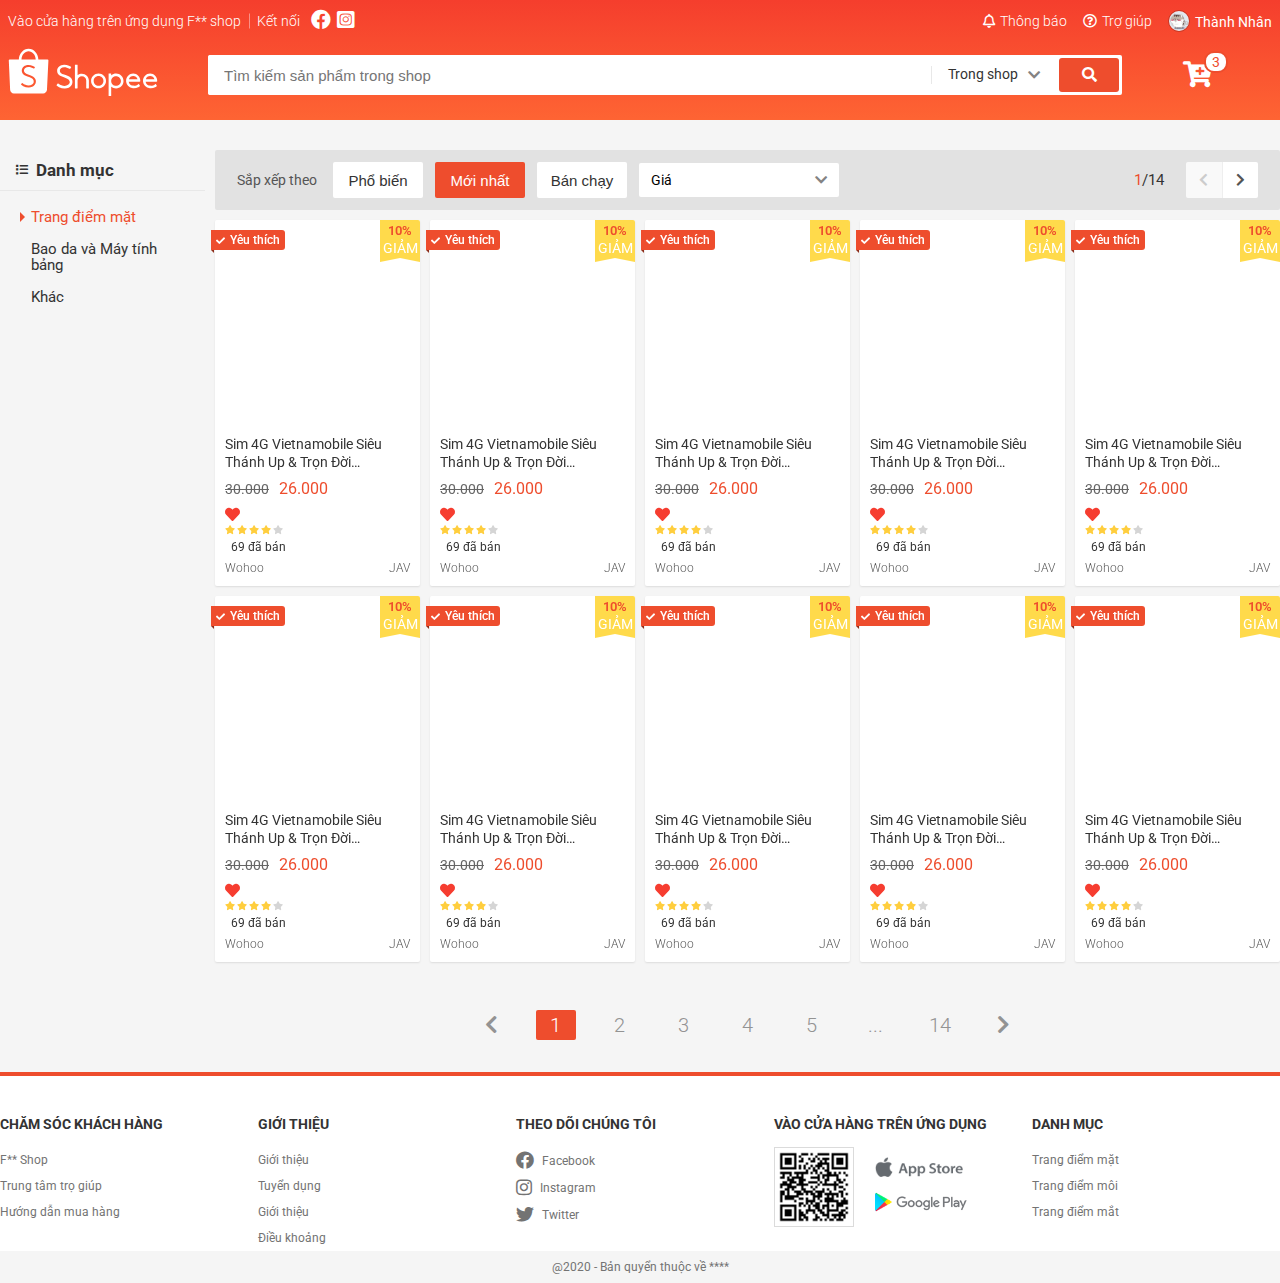
==== assets/index.html @ 796b8b03 "f-shop flex" ====
<!DOCTYPE html>
<html lang="en">

<head>
    <meta charset="UTF-8" />
    <meta name="viewport" content="width=device-width, initial-scale=1.0" />
    <!-- reset css -->
    <link rel="stylesheet" href="https://cdnjs.cloudflare.com/ajax/libs/normalize/8.0.1/normalize.css" />
    <!-- google fonts -->
    <link rel="preconnect" href="https://fonts.gstatic.com" />
    <link href="https://fonts.googleapis.com/css2?family=Roboto:wght@100;300;400;500;700;900&display=swap" rel="stylesheet" />
    <link href="../assets/fonts/fontawesome-free-5.15.1-web/css/all.css" rel="stylesheet" />
    <link rel="stylesheet" href="../assets/css/base.css" />
    <link rel="stylesheet" href="../assets/css/main.css" />
    <title>F** shop</title>
</head>

<body>
    <div class="app">
        <!-- Header -->
        <header class="header">
            <div class="grid">
                <!-- Header navbar -->
                <nav class="header__navbar">
                    <ul class="header__navbar-list">
                        <li class="header__navbar-item header__navbar-item--separate header__navbar-item--has-qr">
                            Vào cửa hàng trên ứng dụng F** shop
                            <!-- Header QR code -->
                            <div class="header__qr">
                                <img src="../assets/img/qrcode.png" alt="" class="header__qr-img" />
                                <div class="header__qr-apps">
                                    <a href="" class="header__qr-link">
                                        <img src="../assets/img/appstore.png" alt="app store" class="header__qr-download-img" />
                                    </a>
                                    <a href="" class="header__qr-link">
                                        <img src="../assets/img/ggplay.png" alt="google play" class="header__qr-download-img" />
                                    </a>
                                </div>
                            </div>
                            <!-- End Header QR code -->
                        </li>
                        <li class="header__navbar-item">
                            <span class="header__navbar-title--no-pointer">Kết nối</span>
                        </li>
                        <a href="" class="header__navbar-icon-link">
                            <i class="header__navbar-icon fab fa-facebook"></i>
                        </a>
                        <a href="" class="header__navbar-icon-link">
                            <i class="header__navbar-icon fab fa-instagram-square"></i>
                        </a>
                    </ul>
                    <ul class="header__navbar-list">
                        <li class="header__navbar-item header__navbar-item--has-notify">
                            <a href="" class="heder__navbar-item-link"><i class="far fa-bell"></i>
                                <span>Thông báo</span>
                            </a>
                            <!-- header notification -->
                            <div class="header__notify">
                                <header class="header__notify-header">
                                    <h3>Thông báo mới nhận</h3>
                                </header>
                                <ul class="header__notify-list">
                                    <li class="header__notify-item header__notify-item--viewed">
                                        <a href="" class="header__notify-link">
                                            <img src="https://encrypted-tbn0.gstatic.com/shopping?q=tbn:ANd9GcTsjWZAr9ChqPzUyAQwphW9TIdVDmMp2d6KrrHfjAqANO0DGvluQWT8GkuKgb84S4Y_-xC9RPvIB0Y&usqp=CAc" alt="" class="header__notify-img" />
                                            <div class="header__notify-info">
                                                <span class="header__notify-name">Xác nhận chính hãng nguồn gốc các sản phẩm
                            Ohui</span
                          >
                          <span class="header__notify-descriotion">
                            Lorem ipsum dolor sit amet consectetur adipisicing
                            elit. Molestias alias harum omnis qui suscipit,
                          </span>
                                            </div>
                                        </a>
                                    </li>
                                    <li class="header__notify-item">
                                        <a href=" " class="header__notify-link">
                                            <img src="https://encrypted-tbn0.gstatic.com/shopping?q=tbn:ANd9GcTsjWZAr9ChqPzUyAQwphW9TIdVDmMp2d6KrrHfjAqANO0DGvluQWT8GkuKgb84S4Y_-xC9RPvIB0Y&usqp=CAc " alt=" " class="header__notify-img" />
                                            <div class="header__notify-info">
                                                <span class="header__notify-name">Xác nhận chính hãng nguồn gốc các sản phẩm
                            Ohui</span
                          >
                          <span class="header__notify-descriotion">
                            Lorem ipsum dolor sit amet consectetur adipisicing
                            elit. Molestias alias harum omnis qui suscipit,
                          </span>
                                            </div>
                                        </a>
                                    </li>
                                    <li class="header__notify-item">
                                        <a href=" " class="header__notify-link">
                                            <img src="https://encrypted-tbn0.gstatic.com/shopping?q=tbn:ANd9GcTsjWZAr9ChqPzUyAQwphW9TIdVDmMp2d6KrrHfjAqANO0DGvluQWT8GkuKgb84S4Y_-xC9RPvIB0Y&usqp=CAc " alt=" " class="header__notify-img" />
                                            <div class="header__notify-info">
                                                <span class="header__notify-name">Xác nhận chính hãng nguồn gốc các sản phẩm
                            Ohui</span
                          >
                          <span class="header__notify-descriotion">
                            Lorem ipsum dolor sit amet consectetur adipisicing
                            elit. Molestias alias harum omnis qui suscipit,
                          </span>
                                            </div>
                                        </a>
                                    </li>
                                </ul>
                                <footer class="header__notify-footer">
                                    <a href=" " class="header__notify-footer-btn">Xem tất cả</a>
                                </footer>
                            </div>
                            <!-- end header notification -->
                        </li>
                        <li class="header__navbar-item">
                            <a href=" " class="heder__navbar-item-link"><i class="far fa-question-circle"></i>
                                <span>Trợ giúp</span>
                            </a>
                        </li>
                        <!-- <li class="header__navbar-item header__navbar-item--strong header__navbar-item--separate">
                            Đăng kí
                        </li>
                        <li class="header__navbar-item header__navbar-item--strong">
                            Đăng nhập
                        </li> -->

                        <li class="header__navbar-item header__navbar-user">
                            <img src="../assets/img/user-img.jpg" alt="" class="header__navbar-user-img">
                            <span class="header__navbar-user-name">Thành Nhân</span>
                            <ul class="header__navbar-user-menu">
                                <li class="header__navbar-user-item">
                                    <a href="">Tài khoản của tôi</a>
                                </li>
                                <li class="header__navbar-user-item">
                                    <a href="">Địa chỉ của tôi</a>
                                </li>
                                <li class="header__navbar-user-item">
                                    <a href="">Đơn mua</a>
                                </li>
                                <li class="header__navbar-user-item header__navbar-user-item--separate">
                                    <a href="">Đăng xuất</a>
                                </li>
                            </ul>
                        </li>

                    </ul>
                </nav>
                <!-- End Header navbar -->
                <!-- Header with search -->
                <div class="header-with-search">
                    <div class="header__logo">
                        <a href="/" class="header__logo-link">
                            <svg viewBox="0 0 192 65" class="header__logo-img">
                                <g fill-rule="evenodd">
                                    <path
                                    fill="#fff"
                                        d="M35.6717403 44.953764c-.3333497 2.7510509-2.0003116 4.9543414-4.5823845 6.0575984-1.4379707.6145919-3.36871.9463856-4.896954.8421628-2.3840266-.0911143-4.6237865-.6708937-6.6883352-1.7307424-.7375522-.3788551-1.8370513-1.1352759-2.6813095-1.8437757-.213839-.1790053-.239235-.2937577-.0977428-.4944671.0764015-.1151823.2172535-.3229831.5286218-.7791994.45158-.6616533.5079208-.7446018.5587128-.8221779.14448-.2217688.3792333-.2411091.6107855-.0588804.0243289.0189105.0243289.0189105.0426824.0333083.0379873.0294402.0379873.0294402.1276204.0990653.0907002.0706996.14448.1123887.166248.1287205 2.2265285 1.7438508 4.8196989 2.7495466 7.4376251 2.8501162 3.6423042-.0496401 6.2615109-1.6873341 6.7308041-4.2020035.5160305-2.7675977-1.6565047-5.1582742-5.9070334-6.4908212-1.329344-.4166762-4.6895175-1.7616869-5.3090528-2.1250697-2.9094471-1.7071043-4.2697358-3.9430584-4.0763845-6.7048539.296216-3.8283059 3.8501677-6.6835796 8.340785-6.702705 2.0082079-.004083 4.0121475.4132378 5.937338 1.2244562.6816382.2873109 1.8987274.9496089 2.3189359 1.2633517.2420093.1777159.2898136.384872.1510957.60836-.0774686.12958-.2055158.3350171-.4754821.7632974l-.0029878.0047276c-.3553311.5640922-.3664286.5817134-.447952.7136572-.140852.2144625-.3064598.2344475-.5604202.0732783-2.0600669-1.3839063-4.3437898-2.0801572-6.8554368-2.130442-3.126914.061889-5.4706057 1.9228561-5.6246892 4.4579402-.0409751 2.2896772 1.676352 3.9613243 5.3858811 5.2358503 7.529819 2.4196871 10.4113092 5.25648 9.869029 9.7292478M26.3725216 5.42669372c4.9022893 0 8.8982174 4.65220288 9.0851664 10.47578358H17.2875686c.186949-5.8235807 4.1828771-10.47578358 9.084953-10.47578358m25.370857 11.57065968c0-.6047069-.4870064-1.0948761-1.0875481-1.0948761h-11.77736c-.28896-7.68927544-5.7774923-13.82058185-12.5059489-13.82058185-6.7282432 0-12.2167755 6.13130641-12.5057355 13.82058185l-11.79421958.0002149c-.59136492.0107446-1.06748731.4968309-1.06748731 1.0946612 0 .0285807.00106706.0569465.00320118.0848825H.99995732l1.6812605 37.0613963c.00021341.1031483.00405483.2071562.01173767.3118087.00170729.0236381.003628.0470614.00554871.0704847l.00362801.0782207.00405483.004083c.25545428 2.5789222 2.12707837 4.6560709 4.67201764 4.7519129l.00576212.0055872h37.4122078c.0177132.0002149.0354264.0004298.0531396.0004298.0177132 0 .0354264-.0002149.0531396-.0004298h.0796027l.0017073-.0015043c2.589329-.0706995 4.6867431-2.1768587 4.9082648-4.787585l.0012805-.0012893.0017073-.0350275c.0021341-.0275062.0040548-.0547975.0057621-.0823037.0040548-.065757.0068292-.1312992.0078963-.1964115l1.8344904-37.207738h-.0012805c.001067-.0186956.0014939-.0376062.0014939-.0565167M176.465457 41.1518926c.720839-2.3512494 2.900423-3.9186779 5.443734-3.9186779 2.427686 0 4.739107 1.6486899 5.537598 3.9141989l.054826.1556978h-11.082664l.046506-.1512188zm13.50267 3.4063683c.014933.0006399.014933.0006399.036906.0008531.021973-.0002132.021973-.0002132.044372-.0008531.53055-.0243144.950595-.4766911.950595-1.0271786 0-.0266606-.000853-.0496953-.00256-.0865936.000427-.0068251.000427-.020262.000427-.0635588 0-5.1926268-4.070748-9.4007319-9.09145-9.4007319-5.020488 0-9.091235 4.2081051-9.091235 9.4007319 0 .3871116.022399.7731567.067838 1.1568557l.00256.0204753.01408.1013102c.250022 1.8683731 1.047233 3.5831812 2.306302 4.9708108-.00064-.0006399.00064.0006399.007253.0078915 1.396026 1.536289 3.291455 2.5833031 5.393601 2.9748936l.02752.0053321v-.0027727l.13653.0228215c.070186.0119439.144211.0236746.243409.039031 2.766879.332724 5.221231-.0661182 7.299484-1.1127057.511777-.2578611.971928-.5423827 1.37064-.8429007.128211-.0968312.243622-.1904632.34346-.2781231.051412-.0452164.092372-.083181.114131-.1051493.468898-.4830897.498124-.6543572.215249-1.0954297-.31146-.4956734-.586228-.9179769-.821744-1.2675504-.082345-.1224254-.154023-.2267215-.214396-.3133151-.033279-.0475624-.033279-.0475624-.054399-.0776356-.008319-.0117306-.008319-.0117306-.013866-.0191956l-.00256-.0038391c-.256208-.3188605-.431565-.3480805-.715933-.0970445-.030292.0268739-.131624.1051493-.14997.1245582-1.999321 1.775381-4.729508 2.3465571-7.455854 1.7760208-.507724-.1362888-.982595-.3094759-1.419919-.5184948-1.708127-.8565509-2.918343-2.3826022-3.267563-4.1490253l-.02752-.1394881h13.754612zM154.831964 41.1518926c.720831-2.3512494 2.900389-3.9186779 5.44367-3.9186779 2.427657 0 4.739052 1.6486899 5.537747 3.9141989l.054612.1556978h-11.082534l.046505-.1512188zm13.502512 3.4063683c.015146.0006399.015146.0006399.037118.0008531.02176-.0002132.02176-.0002132.044159-.0008531.530543-.0243144.950584-.4766911.950584-1.0271786 0-.0266606-.000854-.0496953-.00256-.0865936.000426-.0068251.000426-.020262.000426-.0635588 0-5.1926268-4.070699-9.4007319-9.091342-9.4007319-5.020217 0-9.091343 4.2081051-9.091343 9.4007319 0 .3871116.022826.7731567.068051 1.1568557l.00256.0204753.01408.1013102c.250019 1.8683731 1.04722 3.5831812 2.306274 4.9708108-.00064-.0006399.00064.0006399.007254.0078915 1.396009 1.536289 3.291417 2.5833031 5.393538 2.9748936l.027519.0053321v-.0027727l.136529.0228215c.070184.0119439.144209.0236746.243619.039031 2.766847.332724 5.22117-.0661182 7.299185-1.1127057.511771-.2578611.971917-.5423827 1.370624-.8429007.128209-.0968312.243619-.1904632.343456-.2781231.051412-.0452164.09237-.083181.11413-.1051493.468892-.4830897.498118-.6543572.215246-1.0954297-.311457-.4956734-.586221-.9179769-.821734-1.2675504-.082344-.1224254-.154022-.2267215-.21418-.3133151-.033492-.0475624-.033492-.0475624-.054612-.0776356-.008319-.0117306-.008319-.0117306-.013866-.0191956l-.002346-.0038391c-.256419-.3188605-.431774-.3480805-.716138-.0970445-.030292.0268739-.131623.1051493-.149969.1245582-1.999084 1.775381-4.729452 2.3465571-7.455767 1.7760208-.507717-.1362888-.982582-.3094759-1.419902-.5184948-1.708107-.8565509-2.918095-2.3826022-3.267311-4.1490253l-.027733-.1394881h13.754451zM138.32144123 49.7357905c-3.38129629 0-6.14681004-2.6808521-6.23169343-6.04042014v-.31621743c.08401943-3.35418649 2.85039714-6.03546919 6.23169343-6.03546919 3.44242097 0 6.23320537 2.7740599 6.23320537 6.1960534 0 3.42199346-2.7907844 6.19605336-6.23320537 6.19605336m.00172791-15.67913203c-2.21776751 0-4.33682838.7553485-6.03989586 2.140764l-.19352548.1573553V34.6208558c0-.4623792-.0993546-.56419733-.56740117-.56419733h-2.17651376c-.47409424 0-.56761716.09428403-.56761716.56419733v27.6400724c0 .4539841.10583425.5641973.56761716.5641973h2.17651376c.46351081 0 .56740117-.1078454.56740117-.5641973V50.734168l.19352548.1573553c1.70328347 1.3856307 3.82234434 2.1409792 6.03989586 2.1409792 5.27140956 0 9.54473746-4.2479474 9.54473746-9.48802964 0-5.239867-4.2733279-9.48781439-9.54473746-9.48781439M115.907646 49.5240292c-3.449458 0-6.245805-2.7496948-6.245805-6.1425854 0-3.3928907 2.79656-6.1427988 6.245805-6.1427988 3.448821 0 6.24538 2.7499081 6.24538 6.1427988 0 3.3926772-2.796346 6.1425854-6.24538 6.1425854m.001914-15.5438312c-5.28187 0-9.563025 4.2112903-9.563025 9.4059406 0 5.1944369 4.281155 9.4059406 9.563025 9.4059406 5.281657 0 9.562387-4.2115037 9.562387-9.4059406 0-5.1946503-4.280517-9.4059406-9.562387-9.4059406M94.5919049 34.1890939c-1.9281307 0-3.7938902.6198995-5.3417715 1.7656047l-.188189.1393105V23.2574169c0-.4254677-.1395825-.5643476-.5649971-.5643476h-2.2782698c-.4600414 0-.5652122.1100273-.5652122.5643476v29.2834155c0 .443339.1135587.5647782.5652122.5647782h2.2782698c.4226187 0 .5649971-.1457701.5649971-.5647782v-9.5648406c.023658-3.011002 2.4931278-5.4412923 5.5299605-5.4412923 3.0445753 0 5.516841 2.4421328 5.5297454 5.4630394v9.5430935c0 .4844647.0806524.5645628.5652122.5645628h2.2726775c.481764 0 .565212-.0824666.565212-.5645628v-9.5710848c-.018066-4.8280677-4.0440197-8.7806537-8.9328471-8.7806537M62.8459442 47.7938061l-.0053397.0081519c-.3248668.4921188-.4609221.6991347-.5369593.8179812-.2560916.3812097-.224267.551113.1668119.8816949.91266.7358184 2.0858968 1.508535 2.8774525 1.8955369 2.2023021 1.076912 4.5810275 1.646045 7.1017886 1.6975309 1.6283921.0821628 3.6734936-.3050536 5.1963734-.9842376 2.7569891-1.2298679 4.5131066-3.6269626 4.8208863-6.5794607.4985136-4.7841067-2.6143125-7.7747902-10.6321784-10.1849709l-.0021359-.0006435c-3.7356476-1.2047686-5.4904836-2.8064071-5.4911243-5.0426086.1099976-2.4715346 2.4015793-4.3179454 5.4932602-4.4331449 2.4904317.0062212 4.6923065.6675996 6.8557356 2.0598624.4562232.2767364.666607.2256796.9733188-.172263.035242-.0587797.1332787-.2012238.543367-.790093l.0012815-.0019308c.3829626-.5500403.5089793-.7336731.5403767-.7879478.258441-.4863266.2214903-.6738208-.244985-1.0046173-.459427-.3290803-1.7535544-1.0024722-2.4936356-1.2978721-2.0583439-.8211991-4.1863175-1.2199998-6.3042524-1.1788111-4.8198184.1046878-8.578747 3.2393171-8.8265087 7.3515337-.1572005 2.9703036 1.350301 5.3588174 4.5000778 7.124567.8829712.4661613 4.1115618 1.6865902 5.6184225 2.1278667 4.2847814 1.2547527 6.5186944 3.5630343 6.0571315 6.2864205-.4192725 2.4743234-3.0117991 4.1199394-6.6498372 4.2325647-2.6382344-.0549182-5.2963324-1.0217793-7.6043603-2.7562084-.0115337-.0083664-.0700567-.0519149-.1779185-.1323615-.1516472-.1130543-.1516472-.1130543-.1742875-.1300017-.4705335-.3247898-.7473431-.2977598-1.0346184.1302162-.0346012.0529875-.3919333.5963776-.5681431.8632459">
                                    </path>
                                </g>
                            </svg>
                        </a>
                    </div>
                    <div class="header__search">
                        <div class="header__search-input-wrap">
                            <input type="text" class="header__search-input" placeholder="Tìm kiếm sản phẩm trong shop">
                            <!-- Search history -->
                            <div class="header__search-history">
                                <h3 class="header__search-history-heading">Lịch sử tìm kiếm</h3>
                                <ul class="header__search-history-list">
                                    <li class="header__search-history-item"><a href="">Kem ***</a></li>
                                    <li class="header__search-history-item"><a href="">Kem ***</a></li>
                                    <li class="header__search-history-item"><a href="">Kem ***</a></li>
                                </ul>
                            </div>
                            <!-- End Search history -->
                        </div>
                        <div class="header__search-select">
                            <span class="header__search-select-label">Trong shop</span>
                            <i class="header__search-select-icon fas fa-chevron-down"></i>
                            <ul class="header__search-option">
                                <li class="header__search-option-item header__search-option-item--active">
                                    <span>Trong shop</span>
                                    <i class="fas fa-check"></i>
                                </li>
                                <li class="header__search-option-item">
                                    <span>Ngoài shop</span>
                                    <i class="fas fa-check"></i>
                                </li>
                            </ul>
                        </div>
                        <button class="header__search-btn">
                            <i class="fas fa-search header__search-btn-icon"></i>
                        </button>
                    </div>
                    <!-- Cart layout -->
                    <div class="header__cart">
                        <div class="header__card-wrap">
                            <i class="header__cart-icon fas fa-cart-plus"></i>
                            <span class="header__card-notice">3</span>
                            <!-- No cart: header__cart-list--no-cart -->
                            <div class="header__cart-list">
                                <img src="../assets/img/no_cart.png" alt="no-cart" class="header__cart-no-cart-img">
                                <p class="header__cart-list-no-card-msg">
                                    Chưa có sản phẩm
                                </p>
                                <h4 class="header__card-heading">Sản phẩm đã thêm</h4>
                                <ul class="header__cart-list-item">
                                    <!-- Cart item -->
                                    <li class="header__cart-item">
                                        <img src="../assets/img/item-cart.jpg" alt="" class="header__cart-img">
                                        <div class="header__cart-item-info">
                                            <div class="header__cart-item-head">
                                                <h5 class="header__cart-item-name">Hình ảnh kem cà lem</h5>
                                                <div class="header__cart-item-price-wrap">
                                                    <span class="header__cart-item-price">20.000đ</span>
                                                    <span class="header__cart-item-multiply">x</span>
                                                    <span class="header__cart-item-qnt">2</span>
                                                </div>
                                            </div>
                                            <div class="header__cart-item-body">
                                                <span class="header__cart-item-description">Phân loại: Bạc</span>
                                                <span class="header__cart-item-remove">Xóa</span>
                                            </div>
                                        </div>
                                    </li>
                                    <li class="header__cart-item">
                                        <img src="../assets/img/item-cart.jpg" alt="" class="header__cart-img">
                                        <div class="header__cart-item-info">
                                            <div class="header__cart-item-head">
                                                <h5 class="header__cart-item-name">Hình ảnh kem cà lem</h5>
                                                <div class="header__cart-item-price-wrap">
                                                    <span class="header__cart-item-price">20.000đ</span>
                                                    <span class="header__cart-item-multiply">x</span>
                                                    <span class="header__cart-item-qnt">2</span>
                                                </div>
                                            </div>
                                            <div class="header__cart-item-body">
                                                <span class="header__cart-item-description">Phân loại: Bạc</span>
                                                <span class="header__cart-item-remove">Xóa</span>
                                            </div>
                                        </div>
                                    </li>
                                    <li class="header__cart-item">
                                        <img src="../assets/img/item-cart.jpg" alt="" class="header__cart-img">
                                        <div class="header__cart-item-info">
                                            <div class="header__cart-item-head">
                                                <h5 class="header__cart-item-name">Hình ảnh kem cà lem</h5>
                                                <div class="header__cart-item-price-wrap">
                                                    <span class="header__cart-item-price">20.000đ</span>
                                                    <span class="header__cart-item-multiply">x</span>
                                                    <span class="header__cart-item-qnt">2</span>
                                                </div>
                                            </div>
                                            <div class="header__cart-item-body">
                                                <span class="header__cart-item-description">Phân loại: Bạc</span>
                                                <span class="header__cart-item-remove">Xóa</span>
                                            </div>
                                        </div>
                                    </li>
                                    <!-- End Cart item -->
                                </ul>
                                <a href="#" class="btn btn--primary header__cart-view-cart">Xem giỏ hàng</a>
                            </div>
                        </div>
                    </div>
                    <!-- Cart layout -->
                </div>
                <!-- End Header with search -->
            </div>
        </header>
        <!-- End Header -->
        <!-- Container -->
        <div class="app__container">
            <div class="grid">
                <div class="grid__row app__content">
                    <div class="grid__column-2">
                        <nav class="category__container">
                            <h3 class="category__heading">
                                <i class="category__heading-icon fas fa-list"></i> Danh mục
                            </h3>
                            <ul class="category-list">
                                <li class="category-item category-item--active">
                                    <a href="" class="category-item__link">Trang điểm mặt</a>
                                </li>
                                <li class="category-item">
                                    <a href="" class="category-item__link">Bao da và Máy tính bảng</a>
                                </li>
                                <li class="category-item">
                                    <a href="" class="category-item__link">Khác</a>
                                </li>
                            </ul>
                        </nav>
                    </div>
                    <div class="grid__column-10">
                        <div class="home-filter">
                            <span class="home-filter__label">Sắp xếp theo</span>
                            <button class="btn home-filter__btn">Phổ biến</button>
                            <button class="btn home-filter__btn btn--primary">Mới nhất</button>
                            <button class="btn home-filter__btn">Bán chạy</button>

                            <div class="select-input">
                                <span class="select-input__label">Giá</span>
                                <i class="select-input__icon fas fa-chevron-down"></i>
                                <!-- List option -->
                                <ul class="select-input__list">
                                    <li class="select-input__item">
                                        <a href="" class="select-input__link">Giá: Thấp đến cao</a>
                                    </li>
                                    <li class="select-input__item">
                                        <a href="" class="select-input__link">Giá: Cao đến thấp</a>
                                    </li>
                                </ul>
                            </div>

                            <div class="home-filter__page">
                                <span class="home-filter__page-num">
                                    <span class="home-filter__page-current">1</span>/14
                                </span>
                                <div class="home-filter__page-control">
                                    <a href="" class="home-filter__page-btn home-filter__page-btn--disable">
                                        <i class="home-filter__page-icon fas fa-chevron-left"></i>
                                    </a>
                                    <a href="" class="home-filter__page-btn">
                                        <i class="home-filter__page-icon fas fa-chevron-right"></i>
                                    </a>
                                </div>
                            </div>
                        </div>
                        <div class="home-product">
                            <div class="grid__row">
                                <!-- Product item -->
                                <div class="grid__column-2-4 ">
                                    <a class="home-product-item" href="">
                                        <div class="home-product-item__img" style="background-image: url(https://cf.shopee.vn/file/cdeebaf126ff07b45242d22eba83b600_tn);"></div>
                                        <h4 class="home-product-item__name">
                                            Sim 4G Vietnamobile Siêu Thánh Up & Trọn Đời 6Gb/Ngày - Không Giới Hạn Dung Lượng Khi Hết Tốc Độ Cao -Nghe Gọi Miễn Phí
                                        </h4>
                                        <div class="home-product-item__price">
                                            <span class="home-product-item__price-old">30.000</span>
                                            <span class="home-product-item__price-current">26.000</span>
                                        </div>
                                        <div class="home-product-item__action">
                                            <span class="home-product-item__like home-product-item__like--like">
                                                <i class="far fa-heart home-product-item__like-icon-disable"></i>
                                                <i class="fas fa-heart home-product-item__like-icon-active"></i>
                                            <div class="home-product-item__rating">
                                                <i class="home-product-item_start--gold fas fa-star"></i>
                                                <i class="home-product-item_start--gold fas fa-star"></i>
                                                <i class="home-product-item_start--gold fas fa-star"></i>
                                                <i class="home-product-item_start--gold fas fa-star"></i>
                                                <i class="fas fa-star"></i>
                                            </div>
                                            <span class="home-product-item__sold">69 đã bán</span>
                                        </div>
                                        <div class="home-product-item__origin">
                                            <span class="home-product-item__brand">Wohoo</span>
                                            <span class="home-product-item__origin-name">JAV</span>
                                        </div>
                                        <div class="home-product-item__favourite">
                                            <i class="fas fa-check"></i>
                                            <span>Yêu thích</span>
                                        </div>
                                        <div class="home-product-item__sale-off">
                                            <span class="home-product-item__sale-off-percent">10%</span>
                                            <span class="home-product-item__sale-off-label">GIẢM</span>
                                        </div>
                                    </a>
                                </div>
                                <div class="grid__column-2-4 ">
                                    <a class="home-product-item" href="">
                                        <div class="home-product-item__img" style="background-image: url(https://cf.shopee.vn/file/cdeebaf126ff07b45242d22eba83b600_tn);"></div>
                                        <h4 class="home-product-item__name">
                                            Sim 4G Vietnamobile Siêu Thánh Up & Trọn Đời 6Gb/Ngày - Không Giới Hạn Dung Lượng Khi Hết Tốc Độ Cao -Nghe Gọi Miễn Phí
                                        </h4>
                                        <div class="home-product-item__price">
                                            <span class="home-product-item__price-old">30.000</span>
                                            <span class="home-product-item__price-current">26.000</span>
                                        </div>
                                        <div class="home-product-item__action">
                                            <span class="home-product-item__like home-product-item__like--like">
                                                <i class="far fa-heart home-product-item__like-icon-disable"></i>
                                                <i class="fas fa-heart home-product-item__like-icon-active"></i>
                                            <div class="home-product-item__rating">
                                                <i class="home-product-item_start--gold fas fa-star"></i>
                                                <i class="home-product-item_start--gold fas fa-star"></i>
                                                <i class="home-product-item_start--gold fas fa-star"></i>
                                                <i class="home-product-item_start--gold fas fa-star"></i>
                                                <i class="fas fa-star"></i>
                                            </div>
                                            <span class="home-product-item__sold">69 đã bán</span>
                                        </div>
                                        <div class="home-product-item__origin">
                                            <span class="home-product-item__brand">Wohoo</span>
                                            <span class="home-product-item__origin-name">JAV</span>
                                        </div>
                                        <div class="home-product-item__favourite">
                                            <i class="fas fa-check"></i>
                                            <span>Yêu thích</span>
                                        </div>
                                        <div class="home-product-item__sale-off">
                                            <span class="home-product-item__sale-off-percent">10%</span>
                                            <span class="home-product-item__sale-off-label">GIẢM</span>
                                        </div>
                                    </a>
                                </div>
                                <div class="grid__column-2-4 ">
                                    <a class="home-product-item" href="">
                                        <div class="home-product-item__img" style="background-image: url(https://cf.shopee.vn/file/cdeebaf126ff07b45242d22eba83b600_tn);"></div>
                                        <h4 class="home-product-item__name">
                                            Sim 4G Vietnamobile Siêu Thánh Up & Trọn Đời 6Gb/Ngày - Không Giới Hạn Dung Lượng Khi Hết Tốc Độ Cao -Nghe Gọi Miễn Phí
                                        </h4>
                                        <div class="home-product-item__price">
                                            <span class="home-product-item__price-old">30.000</span>
                                            <span class="home-product-item__price-current">26.000</span>
                                        </div>
                                        <div class="home-product-item__action">
                                            <span class="home-product-item__like home-product-item__like--like">
                                                <i class="far fa-heart home-product-item__like-icon-disable"></i>
                                                <i class="fas fa-heart home-product-item__like-icon-active"></i>
                                            <div class="home-product-item__rating">
                                                <i class="home-product-item_start--gold fas fa-star"></i>
                                                <i class="home-product-item_start--gold fas fa-star"></i>
                                                <i class="home-product-item_start--gold fas fa-star"></i>
                                                <i class="home-product-item_start--gold fas fa-star"></i>
                                                <i class="fas fa-star"></i>
                                            </div>
                                            <span class="home-product-item__sold">69 đã bán</span>
                                        </div>
                                        <div class="home-product-item__origin">
                                            <span class="home-product-item__brand">Wohoo</span>
                                            <span class="home-product-item__origin-name">JAV</span>
                                        </div>
                                        <div class="home-product-item__favourite">
                                            <i class="fas fa-check"></i>
                                            <span>Yêu thích</span>
                                        </div>
                                        <div class="home-product-item__sale-off">
                                            <span class="home-product-item__sale-off-percent">10%</span>
                                            <span class="home-product-item__sale-off-label">GIẢM</span>
                                        </div>
                                    </a>
                                </div>
                                <div class="grid__column-2-4 ">
                                    <a class="home-product-item" href="">
                                        <div class="home-product-item__img" style="background-image: url(https://cf.shopee.vn/file/cdeebaf126ff07b45242d22eba83b600_tn);"></div>
                                        <h4 class="home-product-item__name">
                                            Sim 4G Vietnamobile Siêu Thánh Up & Trọn Đời 6Gb/Ngày - Không Giới Hạn Dung Lượng Khi Hết Tốc Độ Cao -Nghe Gọi Miễn Phí
                                        </h4>
                                        <div class="home-product-item__price">
                                            <span class="home-product-item__price-old">30.000</span>
                                            <span class="home-product-item__price-current">26.000</span>
                                        </div>
                                        <div class="home-product-item__action">
                                            <span class="home-product-item__like home-product-item__like--like">
                                                <i class="far fa-heart home-product-item__like-icon-disable"></i>
                                                <i class="fas fa-heart home-product-item__like-icon-active"></i>
                                            <div class="home-product-item__rating">
                                                <i class="home-product-item_start--gold fas fa-star"></i>
                                                <i class="home-product-item_start--gold fas fa-star"></i>
                                                <i class="home-product-item_start--gold fas fa-star"></i>
                                                <i class="home-product-item_start--gold fas fa-star"></i>
                                                <i class="fas fa-star"></i>
                                            </div>
                                            <span class="home-product-item__sold">69 đã bán</span>
                                        </div>
                                        <div class="home-product-item__origin">
                                            <span class="home-product-item__brand">Wohoo</span>
                                            <span class="home-product-item__origin-name">JAV</span>
                                        </div>
                                        <div class="home-product-item__favourite">
                                            <i class="fas fa-check"></i>
                                            <span>Yêu thích</span>
                                        </div>
                                        <div class="home-product-item__sale-off">
                                            <span class="home-product-item__sale-off-percent">10%</span>
                                            <span class="home-product-item__sale-off-label">GIẢM</span>
                                        </div>
                                    </a>
                                </div>
                                <div class="grid__column-2-4 ">
                                    <a class="home-product-item" href="">
                                        <div class="home-product-item__img" style="background-image: url(https://cf.shopee.vn/file/cdeebaf126ff07b45242d22eba83b600_tn);"></div>
                                        <h4 class="home-product-item__name">
                                            Sim 4G Vietnamobile Siêu Thánh Up & Trọn Đời 6Gb/Ngày - Không Giới Hạn Dung Lượng Khi Hết Tốc Độ Cao -Nghe Gọi Miễn Phí
                                        </h4>
                                        <div class="home-product-item__price">
                                            <span class="home-product-item__price-old">30.000</span>
                                            <span class="home-product-item__price-current">26.000</span>
                                        </div>
                                        <div class="home-product-item__action">
                                            <span class="home-product-item__like home-product-item__like--like">
                                                <i class="far fa-heart home-product-item__like-icon-disable"></i>
                                                <i class="fas fa-heart home-product-item__like-icon-active"></i>
                                            <div class="home-product-item__rating">
                                                <i class="home-product-item_start--gold fas fa-star"></i>
                                                <i class="home-product-item_start--gold fas fa-star"></i>
                                                <i class="home-product-item_start--gold fas fa-star"></i>
                                                <i class="home-product-item_start--gold fas fa-star"></i>
                                                <i class="fas fa-star"></i>
                                            </div>
                                            <span class="home-product-item__sold">69 đã bán</span>
                                        </div>
                                        <div class="home-product-item__origin">
                                            <span class="home-product-item__brand">Wohoo</span>
                                            <span class="home-product-item__origin-name">JAV</span>
                                        </div>
                                        <div class="home-product-item__favourite">
                                            <i class="fas fa-check"></i>
                                            <span>Yêu thích</span>
                                        </div>
                                        <div class="home-product-item__sale-off">
                                            <span class="home-product-item__sale-off-percent">10%</span>
                                            <span class="home-product-item__sale-off-label">GIẢM</span>
                                        </div>
                                    </a>
                                </div>
                                <div class="grid__column-2-4 ">
                                    <a class="home-product-item" href="">
                                        <div class="home-product-item__img" style="background-image: url(https://cf.shopee.vn/file/cdeebaf126ff07b45242d22eba83b600_tn);"></div>
                                        <h4 class="home-product-item__name">
                                            Sim 4G Vietnamobile Siêu Thánh Up & Trọn Đời 6Gb/Ngày - Không Giới Hạn Dung Lượng Khi Hết Tốc Độ Cao -Nghe Gọi Miễn Phí
                                        </h4>
                                        <div class="home-product-item__price">
                                            <span class="home-product-item__price-old">30.000</span>
                                            <span class="home-product-item__price-current">26.000</span>
                                        </div>
                                        <div class="home-product-item__action">
                                            <span class="home-product-item__like home-product-item__like--like">
                                                <i class="far fa-heart home-product-item__like-icon-disable"></i>
                                                <i class="fas fa-heart home-product-item__like-icon-active"></i>
                                            <div class="home-product-item__rating">
                                                <i class="home-product-item_start--gold fas fa-star"></i>
                                                <i class="home-product-item_start--gold fas fa-star"></i>
                                                <i class="home-product-item_start--gold fas fa-star"></i>
                                                <i class="home-product-item_start--gold fas fa-star"></i>
                                                <i class="fas fa-star"></i>
                                            </div>
                                            <span class="home-product-item__sold">69 đã bán</span>
                                        </div>
                                        <div class="home-product-item__origin">
                                            <span class="home-product-item__brand">Wohoo</span>
                                            <span class="home-product-item__origin-name">JAV</span>
                                        </div>
                                        <div class="home-product-item__favourite">
                                            <i class="fas fa-check"></i>
                                            <span>Yêu thích</span>
                                        </div>
                                        <div class="home-product-item__sale-off">
                                            <span class="home-product-item__sale-off-percent">10%</span>
                                            <span class="home-product-item__sale-off-label">GIẢM</span>
                                        </div>
                                    </a>
                                </div>
                                <div class="grid__column-2-4 ">
                                    <a class="home-product-item" href="">
                                        <div class="home-product-item__img" style="background-image: url(https://cf.shopee.vn/file/cdeebaf126ff07b45242d22eba83b600_tn);"></div>
                                        <h4 class="home-product-item__name">
                                            Sim 4G Vietnamobile Siêu Thánh Up & Trọn Đời 6Gb/Ngày - Không Giới Hạn Dung Lượng Khi Hết Tốc Độ Cao -Nghe Gọi Miễn Phí
                                        </h4>
                                        <div class="home-product-item__price">
                                            <span class="home-product-item__price-old">30.000</span>
                                            <span class="home-product-item__price-current">26.000</span>
                                        </div>
                                        <div class="home-product-item__action">
                                            <span class="home-product-item__like home-product-item__like--like">
                                                <i class="far fa-heart home-product-item__like-icon-disable"></i>
                                                <i class="fas fa-heart home-product-item__like-icon-active"></i>
                                            <div class="home-product-item__rating">
                                                <i class="home-product-item_start--gold fas fa-star"></i>
                                                <i class="home-product-item_start--gold fas fa-star"></i>
                                                <i class="home-product-item_start--gold fas fa-star"></i>
                                                <i class="home-product-item_start--gold fas fa-star"></i>
                                                <i class="fas fa-star"></i>
                                            </div>
                                            <span class="home-product-item__sold">69 đã bán</span>
                                        </div>
                                        <div class="home-product-item__origin">
                                            <span class="home-product-item__brand">Wohoo</span>
                                            <span class="home-product-item__origin-name">JAV</span>
                                        </div>
                                        <div class="home-product-item__favourite">
                                            <i class="fas fa-check"></i>
                                            <span>Yêu thích</span>
                                        </div>
                                        <div class="home-product-item__sale-off">
                                            <span class="home-product-item__sale-off-percent">10%</span>
                                            <span class="home-product-item__sale-off-label">GIẢM</span>
                                        </div>
                                    </a>
                                </div>
                                <div class="grid__column-2-4 ">
                                    <a class="home-product-item" href="">
                                        <div class="home-product-item__img" style="background-image: url(https://cf.shopee.vn/file/cdeebaf126ff07b45242d22eba83b600_tn);"></div>
                                        <h4 class="home-product-item__name">
                                            Sim 4G Vietnamobile Siêu Thánh Up & Trọn Đời 6Gb/Ngày - Không Giới Hạn Dung Lượng Khi Hết Tốc Độ Cao -Nghe Gọi Miễn Phí
                                        </h4>
                                        <div class="home-product-item__price">
                                            <span class="home-product-item__price-old">30.000</span>
                                            <span class="home-product-item__price-current">26.000</span>
                                        </div>
                                        <div class="home-product-item__action">
                                            <span class="home-product-item__like home-product-item__like--like">
                                                <i class="far fa-heart home-product-item__like-icon-disable"></i>
                                                <i class="fas fa-heart home-product-item__like-icon-active"></i>
                                            <div class="home-product-item__rating">
                                                <i class="home-product-item_start--gold fas fa-star"></i>
                                                <i class="home-product-item_start--gold fas fa-star"></i>
                                                <i class="home-product-item_start--gold fas fa-star"></i>
                                                <i class="home-product-item_start--gold fas fa-star"></i>
                                                <i class="fas fa-star"></i>
                                            </div>
                                            <span class="home-product-item__sold">69 đã bán</span>
                                        </div>
                                        <div class="home-product-item__origin">
                                            <span class="home-product-item__brand">Wohoo</span>
                                            <span class="home-product-item__origin-name">JAV</span>
                                        </div>
                                        <div class="home-product-item__favourite">
                                            <i class="fas fa-check"></i>
                                            <span>Yêu thích</span>
                                        </div>
                                        <div class="home-product-item__sale-off">
                                            <span class="home-product-item__sale-off-percent">10%</span>
                                            <span class="home-product-item__sale-off-label">GIẢM</span>
                                        </div>
                                    </a>
                                </div>
                                <div class="grid__column-2-4 ">
                                    <a class="home-product-item" href="">
                                        <div class="home-product-item__img" style="background-image: url(https://cf.shopee.vn/file/cdeebaf126ff07b45242d22eba83b600_tn);"></div>
                                        <h4 class="home-product-item__name">
                                            Sim 4G Vietnamobile Siêu Thánh Up & Trọn Đời 6Gb/Ngày - Không Giới Hạn Dung Lượng Khi Hết Tốc Độ Cao -Nghe Gọi Miễn Phí
                                        </h4>
                                        <div class="home-product-item__price">
                                            <span class="home-product-item__price-old">30.000</span>
                                            <span class="home-product-item__price-current">26.000</span>
                                        </div>
                                        <div class="home-product-item__action">
                                            <span class="home-product-item__like home-product-item__like--like">
                                                <i class="far fa-heart home-product-item__like-icon-disable"></i>
                                                <i class="fas fa-heart home-product-item__like-icon-active"></i>
                                            <div class="home-product-item__rating">
                                                <i class="home-product-item_start--gold fas fa-star"></i>
                                                <i class="home-product-item_start--gold fas fa-star"></i>
                                                <i class="home-product-item_start--gold fas fa-star"></i>
                                                <i class="home-product-item_start--gold fas fa-star"></i>
                                                <i class="fas fa-star"></i>
                                            </div>
                                            <span class="home-product-item__sold">69 đã bán</span>
                                        </div>
                                        <div class="home-product-item__origin">
                                            <span class="home-product-item__brand">Wohoo</span>
                                            <span class="home-product-item__origin-name">JAV</span>
                                        </div>
                                        <div class="home-product-item__favourite">
                                            <i class="fas fa-check"></i>
                                            <span>Yêu thích</span>
                                        </div>
                                        <div class="home-product-item__sale-off">
                                            <span class="home-product-item__sale-off-percent">10%</span>
                                            <span class="home-product-item__sale-off-label">GIẢM</span>
                                        </div>
                                    </a>
                                </div>
                                <div class="grid__column-2-4 ">
                                    <a class="home-product-item" href="">
                                        <div class="home-product-item__img" style="background-image: url(https://cf.shopee.vn/file/cdeebaf126ff07b45242d22eba83b600_tn);"></div>
                                        <h4 class="home-product-item__name">
                                            Sim 4G Vietnamobile Siêu Thánh Up & Trọn Đời 6Gb/Ngày - Không Giới Hạn Dung Lượng Khi Hết Tốc Độ Cao -Nghe Gọi Miễn Phí
                                        </h4>
                                        <div class="home-product-item__price">
                                            <span class="home-product-item__price-old">30.000</span>
                                            <span class="home-product-item__price-current">26.000</span>
                                        </div>
                                        <div class="home-product-item__action">
                                            <span class="home-product-item__like home-product-item__like--like">
                                                <i class="far fa-heart home-product-item__like-icon-disable"></i>
                                                <i class="fas fa-heart home-product-item__like-icon-active"></i>
                                            <div class="home-product-item__rating">
                                                <i class="home-product-item_start--gold fas fa-star"></i>
                                                <i class="home-product-item_start--gold fas fa-star"></i>
                                                <i class="home-product-item_start--gold fas fa-star"></i>
                                                <i class="home-product-item_start--gold fas fa-star"></i>
                                                <i class="fas fa-star"></i>
                                            </div>
                                            <span class="home-product-item__sold">69 đã bán</span>
                                        </div>
                                        <div class="home-product-item__origin">
                                            <span class="home-product-item__brand">Wohoo</span>
                                            <span class="home-product-item__origin-name">JAV</span>
                                        </div>
                                        <div class="home-product-item__favourite">
                                            <i class="fas fa-check"></i>
                                            <span>Yêu thích</span>
                                        </div>
                                        <div class="home-product-item__sale-off">
                                            <span class="home-product-item__sale-off-percent">10%</span>
                                            <span class="home-product-item__sale-off-label">GIẢM</span>
                                        </div>
                                    </a>
                                </div>
                            </div>
                        </div>
                        <!-- Pagination UI -->
                        <ul class="pagination home-product__pagination">
                            <li class="pagination-item">
                                <a href="" class="pagination__link">
                                    <i class="pagination-item__icon fas fa-chevron-left"></i>
                                </a>
                            </li>
                            <li class="pagination-item pagination-item--active">
                                <a href="" class="pagination__link">1</a>
                            </li>
                            <li class="pagination-item">
                                <a href="" class="pagination__link">2</a>
                            </li>
                            <li class="pagination-item">
                                <a href="" class="pagination__link">3</a>
                            </li>
                            <li class="pagination-item">
                                <a href="" class="pagination__link">4</a>
                            </li>
                            <li class="pagination-item">
                                <a href="" class="pagination__link">5</a>
                            </li>
                            <li class="pagination-item">
                                <a href="" class="pagination__link">...</a>
                            </li>
                            <li class="pagination-item">
                                <a href="" class="pagination__link">14</a>
                            </li>
                            <li class="pagination-item">
                                <a href="" class="pagination__link">
                                    <i class="pagination-item__icon fas fa-chevron-right"></i>
                                </a>
                            </li>
                        </ul>
                    </div>
                </div>
            </div>
        </div>
        <!-- End Container -->
        <footer class="footer">
            <div class="grid">
                <div class="grid__row">
                    <div class="grid__column-2-4">
                        <h3 class="footer__heading">Chăm sóc khách hàng</h3>
                        <ul class="footer__list">
                            <li class="footer-item">
                                <a href="" class="footer-item__link">F** Shop</a>
                            </li>
                            <li class="footer-item">
                                <a href="" class="footer-item__link">Trung tâm trọ giúp</a>
                            </li>
                            <li class="footer-item">
                                <a href="" class="footer-item__link">Hướng dẫn mua hàng</a>
                            </li>
                        </ul>
                    </div>
                    <div class="grid__column-2-4">
                        <h3 class="footer__heading">Giới thiệu</h3>
                        <ul class="footer__list">
                            <li class="footer-item">
                                <a href="" class="footer-item__link">Giới thiệu</a>
                            </li>
                            <li class="footer-item">
                                <a href="" class="footer-item__link">Tuyển dụng</a>
                            </li>
                            <li class="footer-item">
                                <a href="" class="footer-item__link">Giới thiệu</a>
                            </li>
                            <li class="footer-item">
                                <a href="" class="footer-item__link">Điều khoảng</a>
                            </li>
                        </ul>
                    </div>
                    <div class="grid__column-2-4">
                        <h3 class="footer__heading">Theo dõi chúng tôi</h3>
                        <ul class="footer__list">
                            <li class="footer-item">
                                <a href="" class="footer-item__link"><i class="footer-item__icon fab fa-facebook"></i>Facebook</a>
                            </li>
                            <li class="footer-item">
                                <a href="" class="footer-item__link"><i class="footer-item__icon fab fa-instagram"></i>Instagram</a>
                            </li>
                            <li class="footer-item">
                                <a href="" class="footer-item__link"><i class="footer-item__icon fab fa-twitter"></i>Twitter</a>
                            </li>
                        </ul>
                    </div>
                    <div class="grid__column-2-4">
                        <h3 class="footer__heading">Vào cửa hàng trên ứng dụng</h3>
                        <div class="footer__download">
                            <img src="/assets/img/qrcode.png" alt="download qr" class="footer__download-qr">
                            <div class="footer__download-apps">
                                <a href="" class="footer__download-apps-link">
                                    <img src="/assets/img/appstore.png" alt="app store" class="footer__download-apps-img">
                                    <img src="/assets/img/ggplay.png" alt="google play" class="footer__download-apps-img">
                                </a>
                            </div>
                        </div>
                    </div>
                    <div class="grid__column-2-4">
                        <h3 class="footer__heading">Danh mục</h3>
                        <ul class="footer__list">
                            <li class="footer-item">
                                <a href="" class="footer-item__link">Trang điểm mặt</a>
                            </li>
                            <li class="footer-item">
                                <a href="" class="footer-item__link">Trang điểm môi</a>
                            </li>
                            <li class="footer-item">
                                <a href="" class="footer-item__link">Trang điểm mắt</a>
                            </li>
                        </ul>
                    </div>
                </div>

            </div>
            <div class="footer__bottom">
                <div class="gird">
                    <p class="footer__text">@2020 - Bản quyển thuộc về ****</p>
                </div>
            </div>
        </footer>
    </div>
    <!-- -------Modal layout------ -->
    <!-- <div class="modal">
        <div class="modal__overlay"></div>
        <div class="modal__body"> -->
    <!-- Register form -->
    <!-- <div class="auth-form">
                <div class="auth-form__container">
                    <div class="auth-form__header">
                        <h3 class="auth-form__heading">Đăng ký</h3>
                        <span class="auth-form__switch-btn">Đăng nhập</span>
                    </div>
                    <div class="auth-form__form">
                        <div class="auth-form__group">
                            <input type="text" name="" id="" class="auth-form__input" placeholder="Email của bạn" />
                        </div>
                        <div class="auth-form__group">
                            <input type="password" name="" id="" class="auth-form__input" placeholder="Mật khẩu của bạn" />
                        </div>
                        <div class="auth-form__group">
                            <input type="password" name="" id="" class="auth-form__input" placeholder="Nhập lại mật khẩu" />
                        </div>
                    </div>
                    <div class="auth-form__aside">
                        <p class="auth-form__policy-text">
                            Bằng việc đăng kí, bạn đã đồng ý với F** shop về,
                            <a href="" class="auth-form__text-link">Điều khoản dịch vụ</a> &
                            <a href="" class="auth-form__text-link">Chính sách bảo mật</a>
                        </p>
                    </div>
                    <div class="auth-form__controls">
                        <button class="btn auth-form__control-back btn--normal">TRỞ LẠI</button>
                        <button class="btn btn--primary">ĐĂNG KÍ</button>
                    </div>
                </div>
                <div class="auth-form__socials">
                    <a href="" class="auth-form__socials--facebook btn btn--size-s btn--with-icon">
                        <i class="fab fa-facebook-square auth-form__socials-icon"></i>
                        <span class="auth-form__socials-title">Kết nối với Facebook</span>
                    </a>
                    <a href="" class="auth-form__socials--google btn btn--size-s btn--with-icon">
                        <i class="fab fa-google auth-form__socials-icon"></i>
                        <span class="auth-form__socials-title">Kết nối với Google</span>
                    </a>
                </div>
            </div> -->
    <!-- Login form -->
    <!-- <div class="auth-form">
                <div class="auth-form__container">
                    <div class="auth-form__header">
                        <h3 class="auth-form__heading">Đăng nhập</h3>
                        <span class="auth-form__switch-btn">Đăng ký</span>
                    </div>
                    <div class="auth-form__form">
                        <div class="auth-form__group">
                            <input type="text" name="" id="" class="auth-form__input" placeholder="Email của bạn" />
                        </div>
                        <div class="auth-form__group">
                            <input type="password" name="" id="" class="auth-form__input" placeholder="Mật khẩu của bạn" />
                        </div>
                    </div>
                    <div class="auth-form__aside">
                        <div class="auth-form__help">
                            <a href="" class="auth-form__help-link auth-form__help-forgot">Quên mật khẩu</a>
                            <span class="auth-form__help-separate"></span>
                            <a href="" class="auth-form__help-link">Cần trợ giúp?</a>
                        </div>
                    </div>
                    <div class="auth-form__controls">
                        <button class="btn auth-form__control-back btn--normal">TRỞ LẠI</button>
                        <button class="btn btn--primary">ĐĂNG NHẬP</button>
                    </div>
                </div>
                <div class="auth-form__socials">
                    <a href="" class="auth-form__socials--facebook btn btn--size-s btn--with-icon">
                        <i class="fab fa-facebook-square auth-form__socials-icon"></i>
                        <span class="auth-form__socials-title">Đăng nhập với Facebook</span>
                    </a>
                    <a href="" class="auth-form__socials--google btn btn--size-s btn--with-icon">
                        <i class="fab fa-google auth-form__socials-icon"></i>
                        <span class="auth-form__socials-title">Đăng nhập với Google</span>
                    </a>
                </div>
            </div> -->
    <!-- </div>
    </div> -->
    <!-- ------End Modal---------- -->
</body>

</html>
---- assets/css/base.css ----
:root {
    --primary-color: #ee4d2d;
    --white-color: #fff;
    --black-color: #000;
    --text-color: #333;
    --border-color: #dbdbdb;
    --header-height: 120px;
    --navbar-height: 34px;
    --header-with-search-height: calc(var(--header-height) - var( --navbar-height));
    --start-yellow-color: #ffce3e;
}

* {
    margin: 0;
    padding: 0;
    /* inherit: kế thừ từ thẻ chứa nó */
    box-sizing: inherit;
}

html {
    /* HACK */
    font-size: 62.5%;
    line-height: 1.6rem;
    font-family: "Roboto", sans-serif;
    box-sizing: border-box;
}


/* responsive */

.grid {
    width: 1400px;
    max-width: 100%;
    margin: 0 auto;
}

.grid__full-width {
    width: 100%;
}

.grid__row {
    display: flex;
    flex-wrap: wrap;
    margin-left: -5px;
    margin-right: -5px;
}


/* Test */

.grid__column-2 {
    padding-left: 5px;
    padding-right: 5px;
    width: 16.6667%;
}

.grid__column-2-4 {
    padding-left: 5px;
    padding-right: 5px;
    width: 20%;
}

.grid__column-10 {
    padding-left: 5px;
    padding-right: 5px;
    width: 83.3334%;
}


/* Animation */

@keyframes fadeIn {
    from {
        opacity: 0;
    }
    to {
        opacity: 1;
    }
}

@keyframes growth {
    from {
        transform: scale((var(--growth-form)));
    }
    to {
        transform: scale((var(--growth-to)));
    }
}


/* Modal */

.modal {
    display: flex;
    position: fixed;
    top: 0;
    right: 0;
    bottom: 0;
    left: 0;
    animation: fadeIn linear 0.5s;
}

.modal__overlay {
    position: absolute;
    width: 100%;
    height: 100%;
    background-color: rgba(0, 0, 0, 0.4);
}

.modal__body {
    --growth-form: 0.5;
    --growth-to: 1;
    margin: auto;
    z-index: 1;
    position: relative;
    animation: growth linear 0.5s;
}


/* Button style */

.btn {
    min-width: 124px;
    height: 36px;
    text-decoration: none;
    border: none;
    border-radius: 2px;
    font-size: 1.5rem;
    cursor: pointer;
    outline: none;
    color: var(--text-color);
    background-color: var(--white-color);
    display: inline-flex;
    justify-content: center;
    align-items: center;
    padding: 0 12px;
    /* line-height: 1.6rem; */
}

.btn.btn--normal:hover {
    background-color: rgba(0, 0, 0, 0.1);
}

.btn.btn--size-s {
    height: 32px;
    font-size: 15px;
    padding: 18px 8px;
}

.btn.btn--primary {
    color: var(--white-color);
    background-color: var(--primary-color);
}

.btn.btn--disabled {
    color: #949494;
    cursor: default;
    background-color: #c3c3c3;
}


/* Selection */

.select-input {
    min-width: 200px;
    height: 34px;
    padding: 0 12px;
    border-radius: 2px;
    background-color: var(--white-color);
    display: flex;
    justify-content: space-between;
    align-items: center;
    position: relative;
}

.select-input:hover .select-input__list {
    display: block;
}

.select-input__label {
    font-size: 1.4rem;
}

.select-input__icon {
    font-size: 1.4rem;
    color: rgb(131, 131, 131);
    position: relative;
    top: 0;
}

.select-input__list {
    position: absolute;
    left: 0;
    right: 0;
    top: 36px;
    border-radius: 2px;
    background-color: var(--white-color);
    list-style: none;
    padding: 8px 16px;
    display: none;
    z-index: 1;
}

.select-input__list::before {
    content: "";
    display: block;
    position: absolute;
    width: 200px;
    height: 20px;
    left: 0;
    top: -15px;
}

.select-input__link {
    text-decoration: none;
    font-size: 1.4rem;
    color: var(--text-color);
    display: block;
    padding: 8px 0;
}

.select-input__link:hover {
    color: var(--primary-color);
}


/* pagination */

.pagination {
    display: flex;
    justify-content: center;
}

.pagination-item {
    list-style: none;
    margin: 0 12px;
}

.pagination-item--active .pagination__link {
    background-color: var(--primary-color);
    color: var(--white-color);
}

.pagination-item--active .pagination__link:hover {
    background-color: #ed5c3f;
}

.pagination__link {
    --height: 30px;
    text-decoration: none;
    font-size: 2rem;
    font-weight: 300;
    color: #939393;
    min-width: 40px;
    height: var(--height);
    line-height: var(--height);
    display: block;
    text-align: center;
    border-radius: 2px;
}
---- assets/css/main.css ----
.header {
    height: var(--header-height);
    background-image: linear-gradient(0, #fe6433, #f53e2d);
}

.header__navbar {
    display: flex;
    justify-content: space-between;
}

.header__navbar-list {
    list-style: none;
    margin: 10px 0 0 0;
    z-index: 2;
    display: flex;
}

.header__navbar-item {
    margin: 0 8px;
    position: relative;
    min-height: 20px;
}

.header__navbar-user {
    display: flex;
    justify-items: center;
    position: relative;
}

.header__navbar-user:hover .header__navbar-user-menu {
    display: block;
}

.header__navbar-user-img {
    width: 22px;
    height: 22px;
    border-radius: 50%;
    border: 1px solid rgba(0, 0, 0, 0.2);
}

.header__navbar-user-name {
    margin-left: 5px;
    font-weight: 400;
    margin-top: 1px;
}

.header__navbar-user-menu {
    position: absolute;
    top: calc(100% + 25%);
    right: 0;
    width: 160px;
    background-color: var(--white-color);
    border-radius: 2px;
    list-style: none;
    box-shadow: 0 1px 1px #d7d7d7;
    display: none;
}

.header__navbar-user-menu ::before {
    content: "";
    border-width: 18px 18px;
    border-style: solid;
    border-color: transparent transparent var(--white-color) transparent;
    position: absolute;
    right: 0px;
    top: -25px;
}

.header__navbar-user-menu::after {
    content: "";
    display: block;
    position: absolute;
    top: -8px;
    right: 0;
    width: 75%;
    height: 10px;
}

.header__navbar-user-item {
    padding-top: 8px;
}

.header__navbar-user-item--separate {
    border-top: 1px solid rgba(0, 0, 0, 0.05);
}

.header__navbar-user-item:hover {
    background-color: #fafafa;
}

.header__navbar-user-item:first-child {
    border-top-left-radius: 2px;
    border-top-right-radius: 2px;
}

.header__navbar-user-item:last-child {
    border-bottom-left-radius: 2px;
    border-bottom-right-radius: 2px;
}

.header__navbar-user-item a {
    text-decoration: none;
    color: var(--text-color);
    font-size: 1.4rem;
    padding: 7px 16px;
    display: block;
}

.header__navbar-item--has-qr:hover .header__qr {
    display: block;
}

.header__navbar-item--has-notify:hover .header__notify {
    display: block;
}

.header__navbar-item,
.heder__navbar-item-link {
    display: inline-block;
    font-size: 1.4rem;
    color: var(--white-color);
    text-decoration: none;
    font-weight: 300;
}

.header__navbar-item,
.heder__navbar-item-link,
.header__navbar-icon {
    display: flex;
    align-items: center;
}

.header__navbar-item:hover,
.heder__navbar-item-link :hover,
.header__navbar-icon-link:hover {
    color: rgba(255, 255, 255, 0.7);
    cursor: pointer;
}

.heder__navbar-item-link span {
    margin-left: 5px;
}

.header__navbar-item--strong {
    font-weight: 400;
}

.header__navbar-item--separate::after {
    content: "";
    display: block;
    position: absolute;
    border-left: 1px solid #fb9086;
    height: 15px;
    right: -9px;
    top: 50%;
    transform: translateY(-50%);
}

.header__navbar-icon-link {
    color: var(--white-color);
    text-decoration: none;
}

.header__navbar-icon {
    font-size: 2rem;
    margin: 0 3px;
}

.header__navbar-title--no-pointer {
    cursor: text;
    color: var(--white-color);
}


/* Header QR code */

.header__qr {
    background-color: var(--white-color);
    width: 240px;
    position: absolute;
    left: 0;
    top: calc(100% + 25%);
    padding: 8px;
    border-radius: 2px;
    display: none;
    animation: fadeIn ease 0.5s;
    box-shadow: 0 1px 2px rgba(0, 0, 0, .1);
}

.header__qr::before {
    content: "";
    display: block;
    position: absolute;
    width: 279px;
    height: 50px;
    left: 0;
    top: -20px;
}

.header__qr-img {
    width: 100%;
}

.header__qr-apps {
    display: flex;
    justify-content: space-around;
}

.header__qr-download-img {
    height: 20px;
}


/* header notification */

.header__notify {
    position: absolute;
    top: calc(100% + 25%);
    right: 0;
    width: 404px;
    background: var(--white-color);
    border: 1px solid rgb(0, 0, 0, 0.1);
    border-radius: 2px;
    cursor: default;
    transform-origin: calc(100% - 32px) top;
    animation: headerNotifyGrowth ease-in 0.2s;
    -webkit-animation: headerNotifyGrowth ease-in 0.2s;
    -moz-animation: headerNotifyGrowth ease-in 0.2s;
    -o-animation: headerNotifyGrowth ease-in 0.2s;
    will-change: opacity, transform;
    display: none;
    z-index: 2;
}

.header__notify::before {
    content: "";
    border-width: 20px 27px;
    border-style: solid;
    border-color: transparent transparent var(--white-color) transparent;
    position: absolute;
    right: 4px;
    top: -28px;
}

.header__notify::after {
    content: "";
    display: block;
    position: absolute;
    right: -1px;
    top: -14px;
    width: 95px;
    height: 15px;
}

@keyframes headerNotifyGrowth {
    from {
        opacity: 0;
        transform: scale(0);
    }
    to {
        opacity: 1;
        transform: scale(1);
    }
}

.header__notify-header {
    height: 40px;
    background-color: var(--white-color);
}

.header__notify-header h3 {
    color: #999;
    margin: 0 12px;
    font-weight: 400;
    font-size: 1.4rem;
    line-height: 40px;
    user-select: none;
}

.header__notify-item {
    display: flex;
}

.header__notify-item:hover {
    background-color: #f7f7f7;
}

.header__notify-item--viewed {
    background-color: rgb(238, 75, 43, 0.08);
}

.header__notify-link {
    display: flex;
    width: 100%;
    padding: 12px;
    text-decoration: none;
}

.header__notify-img {
    width: 45px;
    object-fit: contain;
}

.header__notify-info {
    margin-left: 12px;
}

.header__notify-name {
    display: block;
    font-size: 1.4rem;
    color: var(--text-color);
    font-weight: 400;
    line-height: 1.8rem;
}

.header__notify-descriotion {
    display: block;
    font-size: 1.2rem;
    color: #756f6e;
    margin-top: 5px;
}

.header__notify-footer {
    display: flex;
}

.header__notify-footer-btn {
    width: 100%;
    text-decoration: none;
    color: var(--text-color);
    padding: 9px 0;
    font-size: 1.4rem;
    font-weight: 400;
    text-align: center;
}


/* Authen modal */

.auth-form {
    width: 600px;
    background-color: var(--white-color);
    border-radius: 5px;
    overflow: hidden;
}

.auth-form__container {
    padding: 0 32px;
}

.auth-form__header {
    display: flex;
    align-items: center;
    justify-content: space-between;
    padding: 30px 12px 40px 12px;
}

.auth-form__heading {
    font-size: 2.2rem;
    font-weight: 400;
    color: var(--text-color);
}

.auth-form__switch-btn {
    font-size: 1.6rem;
    font-weight: 500;
    color: var(--primary-color);
    cursor: pointer;
}

.auth-form__input {
    width: 100%;
    height: 40px;
    margin-bottom: 16px;
    padding: 0 12px;
    font-size: 1.4rem;
    border: 1px solid var(--border-color);
    border-radius: 2px;
    outline: none;
}

.auth-form__input:focus {
    border-color: #777;
}

.auth-form__aside {
    margin-top: 16px;
}

.auth-form__policy-text {
    font-size: 1.5rem;
    text-align: center;
    padding: 0 12px;
}

.auth-form__text-link {
    text-decoration: none;
    color: var(--primary-color);
}

.auth-form__controls {
    margin-top: 90px;
    display: flex;
    justify-content: flex-end;
}

.auth-form__control-back {
    margin-right: 8px;
}

.auth-form__socials {
    background-color: #f5f5f5;
    padding: 20px 36px;
    display: flex;
    justify-content: space-between;
    margin-top: 24px;
}

.auth-form__socials-icon {
    font-size: 2.1rem;
}

.auth-form__socials--facebook {
    background-color: #345A98;
    color: var(--white-color);
}

.auth-form__socials--facebook .auth-form__socials-icon {
    color: var(--white-color);
}

.auth-form__socials-title {
    margin: 0 33px;
}

.auth-form__socials--google {
    color: #666;
    background-color: var(--white-color);
}

.auth-form__help {
    display: flex;
    justify-content: flex-end;
}

.auth-form__help-link {
    text-decoration: none;
    font-size: 1.4rem;
    color: #939393;
}

.auth-form__help-separate {
    display: block;
    border-left: 1px solid #EAEAEA;
    height: 22px;
    margin: -4px 16px;
}

.auth-form__help-forgot {
    color: var(--primary-color);
    font-weight: 500;
}


/* Header with search */

.header-with-search {
    height: var(--header-with-search-height);
    display: flex;
    align-items: center;
    margin: 0 8px;
}

.header__logo {
    width: 200px;
    cursor: pointer;
}

.header__logo-link {
    color: transparent;
    text-decoration: none;
}

.header__logo-img {
    width: 150px;
    color: var(--white-color);
}

.header__search {
    display: flex;
    height: 40px;
    flex: 1;
    background: var(--white-color);
    border-radius: 2px;
    align-items: center;
}

.header__search-input-wrap {
    flex: 1;
    height: 100%;
    position: relative;
}


/* Cart layout */

.header__cart {
    width: 150px;
    text-align: center;
}

.header__card-wrap {
    position: relative;
    display: inline-block;
    padding: 0 12px;
    cursor: pointer;
}

.header__card-wrap:hover .header__cart-list {
    display: block;
}

.header__cart-icon {
    color: var(--white-color);
    font-size: 2.6rem;
}

.header__card-notice {
    position: absolute;
    padding: 1px 6px;
    background-color: var(--white-color);
    color: var(--primary-color);
    font-size: 1.4rem;
    border-radius: 10px;
    border: 2px solid #EE4D2D;
    top: -10px;
    right: -4px;
}

.header__cart-list {
    position: absolute;
    top: 100%;
    right: 2px;
    background-color: var(--white-color);
    width: 400px;
    border-radius: 2px;
    box-shadow: 0 1px 3.125rem 0 rgba(0, 0, 0, 0.2);
    top: calc(100% + 8px);
    display: none;
    animation: fadeIn ease-in 0.2s;
    cursor: default;
    z-index: 1;
}

.header__cart-list::before {
    content: "";
    position: absolute;
    right: 3px;
    top: -24px;
    border-width: 16px 20px;
    border-style: solid;
    border-color: transparent transparent var(--white-color) transparent;
    cursor: pointer;
}

.header__card-heading {
    text-align: left;
    margin: 12px 0 8px 12px;
    font-size: 1.4rem;
    color: #999;
    font-weight: 400;
}

.header__cart-list-item {
    list-style: none;
    max-height: 50vh;
    overflow-y: auto;
}

.header__cart-item {
    display: flex;
    align-items: center;
}

.header__cart-item:hover {
    background-color: #f8f8f8;
}

.header__cart-img {
    width: 42px;
    height: 42px;
    margin: 12px;
    border: 1px solid #e8e8e8;
}

.header__cart-item-info {
    width: 100%;
    margin-right: 12px;
}

.header__cart-item-head {
    display: flex;
    justify-content: space-between;
}

.header__cart-item-name {
    font-size: 1.4rem;
    font-weight: 500;
    color: var(--text-color);
    line-height: 2rem;
    max-height: 4rem;
    overflow: hidden;
    flex: 1;
    padding-right: 16px;
    display: -webkit-box;
    -webkit-box-orient: vertical;
    -webkit-line-clamp: 2;
    text-align: left;
}

.header__cart-item-price {
    font-size: 1.4rem;
    font-weight: 400;
    color: var(--primary-color)
}

.header__cart-item-multiply {
    font-size: 0.9rem;
    margin: 0 4px;
    color: #757575;
}

.header__cart-item-qnt {
    font-size: 1.2rem;
    color: #757575;
}

.header__cart-item-body {
    display: flex;
    justify-content: space-between;
    margin-top: 7px;
}

.header__cart-item-description {
    font-size: 1.3rem;
    color: #757575;
    font-weight: 300;
}

.header__cart-item-remove {
    font-size: 1.4rem;
    color: var(--text-color);
    font-weight: 400;
}

.header__cart-item-remove:hover {
    color: var(--primary-color);
    cursor: pointer;
}

.header__cart-view-cart {
    float: right;
    margin: 12px 12px 12px 0;
}

.header__cart-view-cart:hover {
    background-color: #F05D41;
}


/* No cart item*/

.header__cart-list--no-cart {
    padding: 24px 0;
}

.header__cart-list--no-cart .header__cart-no-cart-img,
.header__cart-list--no-cart .header__cart-list-no-card-msg {
    margin-left: auto;
    margin-right: auto;
    display: block;
}

.header__cart-no-cart-img {
    width: 55%;
    display: none;
}

.header__cart-list-no-card-msg {
    font-size: 1.4rem;
    margin-top: 14px;
    color: var(--text-color);
    display: none;
}

.header__search-input {
    width: 100%;
    height: 100%;
    border: none;
    outline: none;
    font-size: 1.5rem;
    color: var(--text-color);
    padding: 0 16px;
    border-radius: 3px;
}

.header__search-select {
    border-left: 1px solid #e8e8e8;
    padding-left: 16px;
    position: relative;
    cursor: pointer;
}

.header__search-select-label {
    font-size: 1.4rem;
    color: var(--text-color);
    font-weight: 400;
}

.header__search-select-icon {
    font-size: 1.4rem;
    color: rgb(131, 131, 131);
    margin: 0 16px 0 8px;
    position: relative;
    top: 1px;
}

.header__search-btn {
    background-color: var(--primary-color);
    border: none;
    height: 35px;
    border-radius: 3px;
    margin: 0 3px;
    outline: none;
    height: 34px;
    width: 60px;
}

.header__search-btn:hover {
    background-color: #fb6445;
    cursor: pointer;
}

.header__search-btn-icon {
    font-size: 1.5rem;
    color: var(--white-color);
}

.header__search-select:hover .header__search-option {
    display: block;
}

.header__search-option {
    list-style: none;
    position: absolute;
    right: -3px;
    top: 180%;
    width: 130px;
    box-shadow: 0 1px 1px #d7d7d7;
    border-radius: 3px;
    display: none;
    animation: fadeIn ease-in 0.2s;
}

.header__search-option::before {
    content: "";
    display: block;
    width: 100%;
    height: 25px;
    position: absolute;
    top: -15px;
    left: 0;
}

.header__search-option-item {
    background-color: var(--white-color);
    padding: 8px 8px;
}

.header__search-option-item:nth-child(1) {
    border-top-left-radius: 3px;
    border-top-right-radius: 3px;
}

.header__search-option-item:nth-child(2) {
    border-bottom-left-radius: 3px;
    border-bottom-right-radius: 3px;
}

.header__search-option-item:hover {
    background-color: #fafafa;
    cursor: pointer;
}

.header__search-option-item span {
    font-size: 1.4rem;
    color: var(--text-color);
    margin-left: 10px;
}

.header__search-option-item i {
    font-size: 1.2rem;
    color: var(--primary-color);
    margin: 0 8px 0 8px;
    display: none;
}

.header__search-option-item--active i {
    display: inline-block;
}

.header__search-input:focus~.header__search-history {
    display: block;
}


/* Search history */

.header__search-history {
    position: absolute;
    top: calc(100% + 2px);
    left: 0;
    width: calc(100% - 16px);
    background-color: var(--white-color);
    border-radius: 2px;
    box-shadow: 0 0 5px rgb(170, 169, 169);
    display: none;
    overflow: hidden;
    z-index: 1;
}

.header__search-history-heading {
    margin: 8px 12px;
    font-size: 1.4rem;
    color: #888;
    font-weight: 400;
}

.header__search-history-list {
    list-style: none;
    margin: 6px 0 0;
}

.header__search-history-item {
    line-height: 38px;
    padding: 0 16px;
    font-size: 1.3rem;
}

.header__search-history-item:hover {
    background-color: #fafafa;
}

.header__search-history-item a {
    text-decoration: none;
    color: var(--text-color);
    line-height: 38px;
    display: block;
}


/* App container */

.app__container {
    background-color: #f5f5f5;
}

.category__container {}

.app__content {
    padding-top: 30px;
}

.category__heading {
    font-size: 1.7rem;
    color: var(--text-color);
    padding: 12px 16px;
    display: flex;
    align-items: center;
    border-bottom: 1px solid rgba(0, 0, 0, 0.05);
}

.category__heading-icon {
    font-size: 1.2rem;
    margin-right: 8px;
}

.category-list {
    list-style: none;
    padding: 10px 0 8px 0;
    margin-left: 15px;
}

.category-item--active .category-item__link {
    color: var(--primary-color);
}

.category-item--active .category-item__link::before {
    content: "";
    position: absolute;
    top: 50%;
    left: 5px;
    border: 5px solid;
    transform: translateY(-50%);
    border-color: transparent transparent transparent var(--primary-color);
}

.category-item__link {
    position: relative;
    text-decoration: none;
    color: var(--text-color);
    font-size: 1.5rem;
    padding: 8px 16px;
    display: block;
}


/* Home sort + filter */

.home-filter {
    background-color: rgba(213, 213, 213, 0.6);
    display: flex;
    align-items: center;
    padding: 12px 22px;
    border-radius: 2px;
}

.home-filter__label {
    font-size: 1.4rem;
    color: #555555;
    margin-right: 16px;
}

.home-filter__btn {
    margin-right: 12px;
    min-width: 90px;
}

.home-filter__page {
    display: flex;
    align-items: center;
    margin-left: auto;
}

.home-filter__page-num {
    font-size: 1.5rem;
    color: var(--text-color);
    margin-right: 22px;
}

.home-filter__page-current {
    color: var(--primary-color);
}

.home-filter__page-control {
    border-radius: 2px;
    overflow: hidden;
    display: flex;
    width: 72px;
    height: 36px;
}

.home-filter__page-btn {
    flex: 1;
    display: flex;
    background-color: var(--white-color);
    text-decoration: none;
}

.home-filter__page-btn--disable {
    background-color: #f9f9f9;
    cursor: default;
}

.home-filter__page-btn--disable .home-filter__page-icon {
    color: #ccc;
}

.home-filter__page-btn:first-child {
    border-right: 1px solid #eee;
}

.home-filter__page-icon {
    margin: auto;
    font-size: 1.4rem;
    color: #555;
}


/* Product item */

.home-product {}

.home-product-item {
    display: block;
    background-color: var(--white-color);
    margin-top: 10px;
    position: relative;
    text-decoration: none;
    border-radius: 2px;
    box-shadow: 0 1px 2px 0 rgba(0, 0, 0, .1);
    transition: transform ease-in .1s;
    will-change: transform;
}

.home-product-item:hover {
    transform: translateY(-1px);
    box-shadow: 0 1px 20px 0 rgba(0, 0, 0, .05);
}

.home-product-item__img {
    padding-top: 100%;
    background-size: contain;
    border-top-left-radius: 2px;
    border-top-right-radius: 2px;
    background-position: top center;
}

.home-product-item__name {
    font-size: 1.4rem;
    font-weight: 400;
    color: var(--text-color);
    line-height: 1.8rem;
    margin: 10px 10px 10px;
    height: 3.6rem;
    overflow: hidden;
    /* làm dấu ba chấm khi chữ quá dài */
    display: block;
    display: -webkit-box;
    -webkit-box-orient: vertical;
    -webkit-line-clamp: 2;
}

.home-product-item__price {
    display: flex;
    align-items: baseline;
    flex-wrap: wrap;
}

.home-product-item__price-old {
    font-size: 1.4rem;
    color: #666;
    text-decoration: line-through;
    margin-left: 10px;
}

.home-product-item__price-current {
    font-size: 1.6rem;
    color: var(--primary-color);
    margin-left: 10px;
}

.home-product-item__action {
    display: flex;
    justify-content: space-between;
    margin: 10px 10px 4px;
}

.home-product-item__like {
    font-size: 1.5rem;
}

.home-product-item__like-icon-active {
    display: none;
    color: #f63d30;
}

.home-product-item__like--like .home-product-item__like-icon-active {
    display: inline-block;
}

.home-product-item__like--like .home-product-item__like-icon-disable {
    display: none;
}

.home-product-item__rating {
    font-size: 0.9rem;
    margin: -1px 0 0 auto;
    color: #d5d5d5;
}

.home-product-item_start--gold {
    color: var(--start-yellow-color);
}

.home-product-item__sold {
    font-size: 1.2rem;
    color: var(--text-color);
    margin-left: 6px;
}

.home-product-item__origin {
    display: flex;
    justify-content: space-between;
    margin: 5px 10px 0;
    color: #595959;
    font-size: 1.2rem;
    font-weight: 300;
    padding-bottom: 10px;
}

.home-product-item__brand {}

.home-product-item__origin-name {}

.home-product-item__favourite {
    position: absolute;
    top: 10px;
    left: -4px;
    background-color: currentColor;
    color: var(--primary-color);
    font-size: 1.2rem;
    font-weight: 500;
    line-height: 2rem;
    padding-right: 5px;
    border-top-right-radius: 3px;
    border-bottom-right-radius: 3px;
}

.home-product-item__favourite::before {
    content: "";
    position: absolute;
    border-top: 3px solid currentColor;
    border-left: 3px solid transparent;
    left: 0;
    bottom: -3px;
    filter: brightness(60%);
}

.home-product-item__favourite i {
    font-size: 0.9rem;
    margin: 0px 2px 0 5px;
    color: var(--white-color);
}

.home-product-item__favourite span {
    color: var(--white-color);
}

.home-product-item__sale-off {
    position: absolute;
    right: 0;
    top: 0;
    width: 40px;
    height: 38px;
    text-align: center;
    background-color: rgba(255, 216, 64, .94);
    border-top-right-radius: 2px;
}

.home-product-item__sale-off::after {
    content: "";
    position: absolute;
    left: 0;
    bottom: -4px;
    border-width: 0 20px 4px;
    border-style: solid;
    border-color: transparent rgba(255, 216, 64, .94) transparent rgba(255, 216, 64, .94);
}

.home-product-item__sale-off-percent {
    color: #ee4d2d;
    font-weight: 600;
    font-size: 1.3rem;
    line-height: 1.3rem;
    margin: 4px 0;
    display: block;
}

.home-product-item__sale-off-label {
    font-size: 1.4rem;
    line-height: 1.4rem;
    color: var(--white-color);
}


/* pagination */

.home-product__pagination {
    margin: 48px 0 32px 0;
}


/* footer */

.footer {
    border-top: 4px solid var(--primary-color);
    padding-top: 40px;
}

.footer__heading {
    font-size: 1.4rem;
    text-transform: uppercase;
    color: var(--text-color);
}

.footer__list {
    list-style: none;
    padding-top: 15px;
}

.footer-item__link {
    display: flex;
    text-decoration: none;
    color: #737373;
    padding: 5px 0;
    align-items: center;
    font-size: 1.2rem;
}

.footer-item__link:hover {
    color: var(--primary-color);
}

.footer-item__icon {
    font-size: 1.8rem;
    margin: -1px 8px 0 0;
}

.footer__download {
    display: flex;
    padding-top: 15px;
}

.footer__download-qr {
    --width-height: 80px;
    width: var(--width-height);
    height: var(--width-height);
    border: 1px solid var(--border-color);
}

.footer__download-apps {
    display: flex;
    flex: 1;
    flex-direction: column;
    justify-content: center;
    margin-left: 16px;
}

.footer__download-apps-link {
    display: block;
    text-decoration: none;
    color: transparent;
}

.footer__download-apps-img {
    height: 20px;
    margin: 5px;
}

.footer__bottom {
    background-color: #f5f5f5;
    padding: 8px 0;
}

.footer__text {
    font-size: 1.2rem;
    text-align: center;
    color: #737373;
}
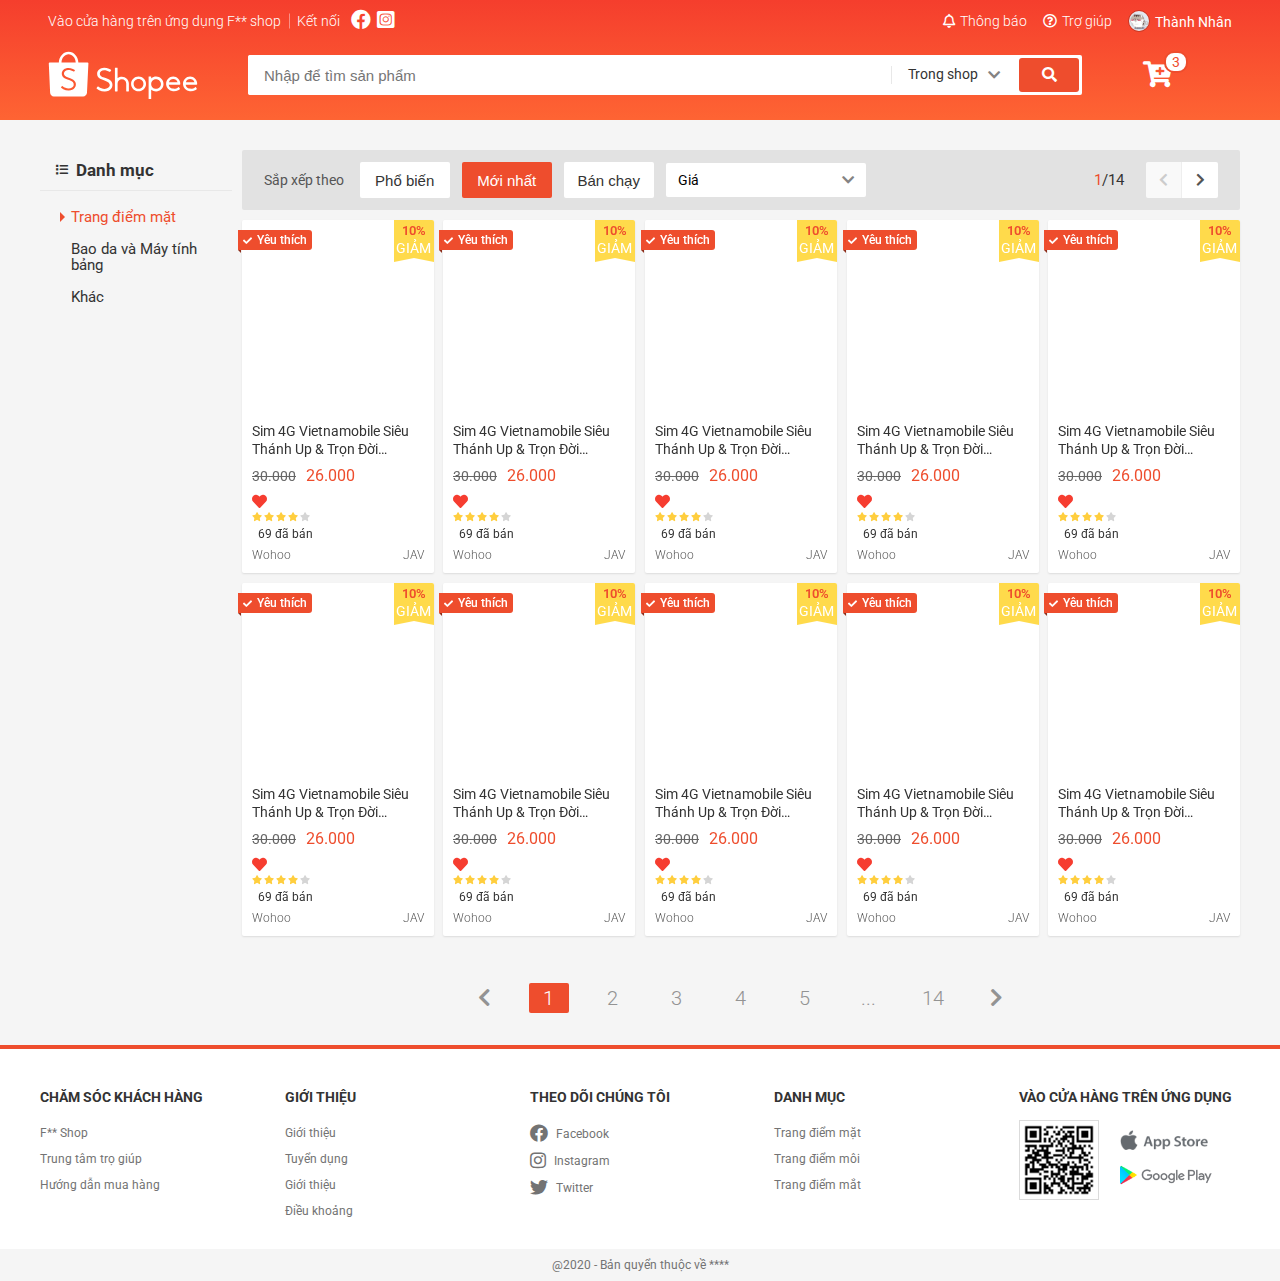
==== commit ea015279: "resposive phone and tablet" ====
--- a/assets/index.html
+++ b/assets/index.html
@@ -4,24 +4,28 @@
 <head>
     <meta charset="UTF-8" />
     <meta name="viewport" content="width=device-width, initial-scale=1.0" />
+    <title>F** shop</title>
     <!-- reset css -->
     <link rel="stylesheet" href="https://cdnjs.cloudflare.com/ajax/libs/normalize/8.0.1/normalize.css" />
     <!-- google fonts -->
     <link rel="preconnect" href="https://fonts.gstatic.com" />
     <link href="https://fonts.googleapis.com/css2?family=Roboto:wght@100;300;400;500;700;900&display=swap" rel="stylesheet" />
     <link href="../assets/fonts/fontawesome-free-5.15.1-web/css/all.css" rel="stylesheet" />
+
     <link rel="stylesheet" href="../assets/css/base.css" />
     <link rel="stylesheet" href="../assets/css/main.css" />
-    <title>F** shop</title>
+    <link rel="stylesheet" href="../assets/css/grid.css">
+    <link rel="stylesheet" href="../assets/css/responsive..css">
+
 </head>
 
 <body>
     <div class="app">
         <!-- Header -->
         <header class="header">
-            <div class="grid">
+            <div class="grid wide">
                 <!-- Header navbar -->
-                <nav class="header__navbar">
+                <nav class="header__navbar hide-on-mobile-tablet">
                     <ul class="header__navbar-list">
                         <li class="header__navbar-item header__navbar-item--separate header__navbar-item--has-qr">
                             Vào cửa hàng trên ứng dụng F** shop
@@ -145,7 +149,13 @@
                 <!-- End Header navbar -->
                 <!-- Header with search -->
                 <div class="header-with-search">
-                    <div class="header__logo">
+                    <!-- <label for="mobile-nav-checkbox" class="header__mobile-nav">
+                        <i class="header__mobile-nav-icon fas fa-bars"></i>
+                    </label> -->
+                    <label for="mobie-search-checkbox" class="header__mobile-search">
+                        <i class="header__mobile-search-icon fas fa-search"></i>
+                    </label>
+                    <div class="header__logo hide-on-tablet">
                         <a href="/" class="header__logo-link">
                             <svg viewBox="0 0 192 65" class="header__logo-img">
                                 <g fill-rule="evenodd">
@@ -157,9 +167,12 @@
                             </svg>
                         </a>
                     </div>
+                    <input type="checkbox" hidden id="mobile-nav-checkbox" class="header__nav-checkbox">
+                    <input type="checkbox" hidden id="mobie-search-checkbox" class="header__search-checkbox">
+                    <label class="nav__overplay" for="mobile-nav-checkbox"></label>
                     <div class="header__search">
                         <div class="header__search-input-wrap">
-                            <input type="text" class="header__search-input" placeholder="Tìm kiếm sản phẩm trong shop">
+                            <input type="text" class="header__search-input" placeholder="Nhập để tìm sản phẩm">
                             <!-- Search history -->
                             <div class="header__search-history">
                                 <h3 class="header__search-history-heading">Lịch sử tìm kiếm</h3>
@@ -189,6 +202,19 @@
                             <i class="fas fa-search header__search-btn-icon"></i>
                         </button>
                     </div>
+                    <nav class="nav__mobile">
+                        <label class="nav__mobile-close" for="mobile-nav-checkbox">
+                            <svg aria-hidden="true" focusable="false" data-prefix="fas" data-icon="times" class="svg-inline--fa fa-times fa-w-11" role="img" xmlns="http://www.w3.org/2000/svg" viewBox="0 0 352 512"><path fill="currentColor" d="M242.72 256l100.07-100.07c12.28-12.28 12.28-32.19 0-44.48l-22.24-22.24c-12.28-12.28-32.19-12.28-44.48 0L176 189.28 75.93 89.21c-12.28-12.28-32.19-12.28-44.48 0L9.21 111.45c-12.28 12.28-12.28 32.19 0 44.48L109.28 256 9.21 356.07c-12.28 12.28-12.28 32.19 0 44.48l22.24 22.24c12.28 12.28 32.2 12.28 44.48 0L176 322.72l100.07 100.07c12.28 12.28 32.2 12.28 44.48 0l22.24-22.24c12.28-12.28 12.28-32.19 0-44.48L242.72 256z"></path></svg>
+                        </label>
+                        <ul class="nav__mobile-list">
+                            <li>
+                                <a href="" class="nav__mobile-link">Home</a>
+                            </li>
+                            <li>
+                                <a href="" class="nav__mobile-link">About</a>
+                            </li>
+                        </ul>
+                    </nav>
                     <!-- Cart layout -->
                     <div class="header__cart">
                         <div class="header__card-wrap">
@@ -254,23 +280,53 @@
                                             </div>
                                         </div>
                                     </li>
+                                    <li class="header__cart-item">
+                                        <img src="../assets/img/item-cart.jpg" alt="" class="header__cart-img">
+                                        <div class="header__cart-item-info">
+                                            <div class="header__cart-item-head">
+                                                <h5 class="header__cart-item-name">Hình ảnh kem cà lem</h5>
+                                                <div class="header__cart-item-price-wrap">
+                                                    <span class="header__cart-item-price">20.000đ</span>
+                                                    <span class="header__cart-item-multiply">x</span>
+                                                    <span class="header__cart-item-qnt">2</span>
+                                                </div>
+                                            </div>
+                                            <div class="header__cart-item-body">
+                                                <span class="header__cart-item-description">Phân loại: Bạc</span>
+                                                <span class="header__cart-item-remove">Xóa</span>
+                                            </div>
+                                        </div>
+                                    </li>
                                     <!-- End Cart item -->
                                 </ul>
                                 <a href="#" class="btn btn--primary header__cart-view-cart">Xem giỏ hàng</a>
                             </div>
                         </div>
                     </div>
-                    <!-- Cart layout -->
                 </div>
                 <!-- End Header with search -->
             </div>
         </header>
+        <ul class="header__sort-bar">
+            <li class="header__sort-item">
+                <a href="" class="header__sort-link">Liên quan</a>
+            </li>
+            <li class="header__sort-item header__sort-item--active">
+                <a href="" class="header__sort-link">Mới nhất</a>
+            </li>
+            <li class="header__sort-item">
+                <a href="" class="header__sort-link">Bán chạy</a>
+            </li>
+            <li class="header__sort-item">
+                <a href="" class="header__sort-link">Giá</a>
+            </li>
+        </ul>
         <!-- End Header -->
         <!-- Container -->
         <div class="app__container">
-            <div class="grid">
-                <div class="grid__row app__content">
-                    <div class="grid__column-2">
+            <div class="grid wide">
+                <div class="row sm-gutter app__content">
+                    <div class="col l-2 m-0 c-0">
                         <nav class="category__container">
                             <h3 class="category__heading">
                                 <i class="category__heading-icon fas fa-list"></i> Danh mục
@@ -288,8 +344,8 @@
                             </ul>
                         </nav>
                     </div>
-                    <div class="grid__column-10">
-                        <div class="home-filter">
+                    <div class="col l-10 m-12 c-12">
+                        <div class="home-filter hide-on-mobile-tablet">
                             <span class="home-filter__label">Sắp xếp theo</span>
                             <button class="btn home-filter__btn">Phổ biến</button>
                             <button class="btn home-filter__btn btn--primary">Mới nhất</button>
@@ -323,10 +379,54 @@
                                 </div>
                             </div>
                         </div>
+
+                        <!-- Category -->
+                        <nav class="mobile-category">
+                            <ul class="mobile-category__list">
+                                <li class="mobile-category__item">
+                                    <a href="" class="mobile-category__link">Dụng cụ & thiết bị tiện ích</a>
+                                </li>
+                                <li class="mobile-category__item">
+                                    <a href="" class="mobile-category__link">Dụng cụ & thiết bị tiện ích</a>
+                                </li>
+                                <li class="mobile-category__item">
+                                    <a href="" class="mobile-category__link">Dụng cụ & thiết bị tiện ích</a>
+                                </li>
+                                <li class="mobile-category__item">
+                                    <a href="" class="mobile-category__link">Dụng cụ & thiết bị tiện ích</a>
+                                </li>
+                                <li class="mobile-category__item">
+                                    <a href="" class="mobile-category__link">Dụng cụ & thiết bị tiện ích</a>
+                                </li>
+                                <li class="mobile-category__item">
+                                    <a href="" class="mobile-category__link">Dụng cụ & thiết bị tiện ích</a>
+                                </li>
+                                <li class="mobile-category__item">
+                                    <a href="" class="mobile-category__link">Dụng cụ & thiết bị tiện ích</a>
+                                </li>
+                                <li class="mobile-category__item">
+                                    <a href="" class="mobile-category__link">Dụng cụ & thiết bị tiện ích</a>
+                                </li>
+                                <li class="mobile-category__item">
+                                    <a href="" class="mobile-category__link">Dụng cụ & thiết bị tiện ích</a>
+                                </li>
+                                <li class="mobile-category__item">
+                                    <a href="" class="mobile-category__link">Dụng cụ & thiết bị tiện ích</a>
+                                </li>
+                                <li class="mobile-category__item">
+                                    <a href="" class="mobile-category__link">Dụng cụ & thiết bị tiện ích</a>
+                                </li>
+                                <li class="mobile-category__item">
+                                    <a href="" class="mobile-category__link">Dụng cụ & thiết bị tiện ích</a>
+                                </li>
+                            </ul>
+                        </nav>
+                        <!-- End Category -->
+
                         <div class="home-product">
-                            <div class="grid__row">
+                            <div class="row sm-gutter">
                                 <!-- Product item -->
-                                <div class="grid__column-2-4 ">
+                                <div class="col l-2-4 m-4 c-6">
                                     <a class="home-product-item" href="">
                                         <div class="home-product-item__img" style="background-image: url(https://cf.shopee.vn/file/cdeebaf126ff07b45242d22eba83b600_tn);"></div>
                                         <h4 class="home-product-item__name">
@@ -363,7 +463,7 @@
                                         </div>
                                     </a>
                                 </div>
-                                <div class="grid__column-2-4 ">
+                                <div class="col l-2-4 m-4 c-6 ">
                                     <a class="home-product-item" href="">
                                         <div class="home-product-item__img" style="background-image: url(https://cf.shopee.vn/file/cdeebaf126ff07b45242d22eba83b600_tn);"></div>
                                         <h4 class="home-product-item__name">
@@ -400,7 +500,7 @@
                                         </div>
                                     </a>
                                 </div>
-                                <div class="grid__column-2-4 ">
+                                <div class="col l-2-4 m-4 c-6 ">
                                     <a class="home-product-item" href="">
                                         <div class="home-product-item__img" style="background-image: url(https://cf.shopee.vn/file/cdeebaf126ff07b45242d22eba83b600_tn);"></div>
                                         <h4 class="home-product-item__name">
@@ -437,7 +537,7 @@
                                         </div>
                                     </a>
                                 </div>
-                                <div class="grid__column-2-4 ">
+                                <div class="col l-2-4 m-4 c-6 ">
                                     <a class="home-product-item" href="">
                                         <div class="home-product-item__img" style="background-image: url(https://cf.shopee.vn/file/cdeebaf126ff07b45242d22eba83b600_tn);"></div>
                                         <h4 class="home-product-item__name">
@@ -474,7 +574,7 @@
                                         </div>
                                     </a>
                                 </div>
-                                <div class="grid__column-2-4 ">
+                                <div class="col l-2-4 m-4 c-6 ">
                                     <a class="home-product-item" href="">
                                         <div class="home-product-item__img" style="background-image: url(https://cf.shopee.vn/file/cdeebaf126ff07b45242d22eba83b600_tn);"></div>
                                         <h4 class="home-product-item__name">
@@ -511,7 +611,7 @@
                                         </div>
                                     </a>
                                 </div>
-                                <div class="grid__column-2-4 ">
+                                <div class="col l-2-4 m-4 c-6 ">
                                     <a class="home-product-item" href="">
                                         <div class="home-product-item__img" style="background-image: url(https://cf.shopee.vn/file/cdeebaf126ff07b45242d22eba83b600_tn);"></div>
                                         <h4 class="home-product-item__name">
@@ -548,7 +648,7 @@
                                         </div>
                                     </a>
                                 </div>
-                                <div class="grid__column-2-4 ">
+                                <div class="col l-2-4 m-4 c-6 ">
                                     <a class="home-product-item" href="">
                                         <div class="home-product-item__img" style="background-image: url(https://cf.shopee.vn/file/cdeebaf126ff07b45242d22eba83b600_tn);"></div>
                                         <h4 class="home-product-item__name">
@@ -585,7 +685,7 @@
                                         </div>
                                     </a>
                                 </div>
-                                <div class="grid__column-2-4 ">
+                                <div class="col l-2-4 m-4 c-6 ">
                                     <a class="home-product-item" href="">
                                         <div class="home-product-item__img" style="background-image: url(https://cf.shopee.vn/file/cdeebaf126ff07b45242d22eba83b600_tn);"></div>
                                         <h4 class="home-product-item__name">
@@ -622,7 +722,7 @@
                                         </div>
                                     </a>
                                 </div>
-                                <div class="grid__column-2-4 ">
+                                <div class="col l-2-4 m-4 c-6 ">
                                     <a class="home-product-item" href="">
                                         <div class="home-product-item__img" style="background-image: url(https://cf.shopee.vn/file/cdeebaf126ff07b45242d22eba83b600_tn);"></div>
                                         <h4 class="home-product-item__name">
@@ -659,7 +759,7 @@
                                         </div>
                                     </a>
                                 </div>
-                                <div class="grid__column-2-4 ">
+                                <div class="col l-2-4 m-4 c-6 ">
                                     <a class="home-product-item" href="">
                                         <div class="home-product-item__img" style="background-image: url(https://cf.shopee.vn/file/cdeebaf126ff07b45242d22eba83b600_tn);"></div>
                                         <h4 class="home-product-item__name">
@@ -738,9 +838,9 @@
         </div>
         <!-- End Container -->
         <footer class="footer">
-            <div class="grid">
-                <div class="grid__row">
-                    <div class="grid__column-2-4">
+            <div class="grid wide footer__content">
+                <div class="row">
+                    <div class="col l-2-4 m-4 c-6">
                         <h3 class="footer__heading">Chăm sóc khách hàng</h3>
                         <ul class="footer__list">
                             <li class="footer-item">
@@ -754,7 +854,7 @@
                             </li>
                         </ul>
                     </div>
-                    <div class="grid__column-2-4">
+                    <div class="col l-2-4 m-4 c-6">
                         <h3 class="footer__heading">Giới thiệu</h3>
                         <ul class="footer__list">
                             <li class="footer-item">
@@ -771,7 +871,7 @@
                             </li>
                         </ul>
                     </div>
-                    <div class="grid__column-2-4">
+                    <div class="col l-2-4 m-4 c-6">
                         <h3 class="footer__heading">Theo dõi chúng tôi</h3>
                         <ul class="footer__list">
                             <li class="footer-item">
@@ -785,31 +885,34 @@
                             </li>
                         </ul>
                     </div>
-                    <div class="grid__column-2-4">
+                    <div class="col l-2-4 m-4 c-6">
+                        <h3 class="footer__heading">Danh mục</h3>
+                        <ul class="footer__list">
+                            <li class="footer-item">
+                                <a href="" class="footer-item__link">Trang điểm mặt</a>
+                            </li>
+                            <li class="footer-item">
+                                <a href="" class="footer-item__link">Trang điểm môi</a>
+                            </li>
+                            <li class="footer-item">
+                                <a href="" class="footer-item__link">Trang điểm mắt</a>
+                            </li>
+                        </ul>
+                    </div>
+                    <div class="col l-2-4 m-8 c-12">
                         <h3 class="footer__heading">Vào cửa hàng trên ứng dụng</h3>
                         <div class="footer__download">
                             <img src="/assets/img/qrcode.png" alt="download qr" class="footer__download-qr">
                             <div class="footer__download-apps">
                                 <a href="" class="footer__download-apps-link">
                                     <img src="/assets/img/appstore.png" alt="app store" class="footer__download-apps-img">
+                                </a>
+                                <a href="" class="footer__download-apps-link">
                                     <img src="/assets/img/ggplay.png" alt="google play" class="footer__download-apps-img">
                                 </a>
+
                             </div>
                         </div>
-                    </div>
-                    <div class="grid__column-2-4">
-                        <h3 class="footer__heading">Danh mục</h3>
-                        <ul class="footer__list">
-                            <li class="footer-item">
-                                <a href="" class="footer-item__link">Trang điểm mặt</a>
-                            </li>
-                            <li class="footer-item">
-                                <a href="" class="footer-item__link">Trang điểm môi</a>
-                            </li>
-                            <li class="footer-item">
-                                <a href="" class="footer-item__link">Trang điểm mắt</a>
-                            </li>
-                        </ul>
                     </div>
                 </div>
 
--- a/assets/css/base.css
+++ b/assets/css/base.css
@@ -8,6 +8,7 @@
     --navbar-height: 34px;
     --header-with-search-height: calc(var(--header-height) - var( --navbar-height));
     --start-yellow-color: #ffce3e;
+    --header-sort-bar-height: 46px;
 }
 
 * {
@@ -27,16 +28,6 @@
 
 
 /* responsive */
-
-.grid {
-    width: 1400px;
-    max-width: 100%;
-    margin: 0 auto;
-}
-
-.grid__full-width {
-    width: 100%;
-}
 
 .grid__row {
     display: flex;
--- a/assets/css/main.css
+++ b/assets/css/main.css
@@ -1,3 +1,7 @@
+.app {
+    overflow: hidden;
+}
+
 .header {
     height: var(--header-height);
     background-image: linear-gradient(0, #fe6433, #f53e2d);
@@ -471,6 +475,92 @@
     margin: 0 8px;
 }
 
+.header__mobile-nav {
+    width: 80px;
+    display: none;
+}
+
+.header__mobile-nav-icon {
+    font-size: 2.6rem;
+    color: var(--white-color);
+}
+
+.nav__overplay {
+    position: fixed;
+    top: 0;
+    right: 0;
+    bottom: 0;
+    left: 0;
+    background-color: rgb(0, 0, 0, 0.3);
+    display: none;
+    animation: fadeIn linear 0.3s;
+    z-index: 3;
+}
+
+.nav__mobile {
+    position: fixed;
+    top: 0;
+    left: 0;
+    bottom: 0;
+    width: 150px;
+    max-width: 100%;
+    background-color: var(--white-color);
+    transform: translateX(-100%);
+    opacity: 0;
+    transition: transform linear 0.2s, opacity linear 0.2s;
+}
+
+.nav__mobile-close {
+    position: absolute;
+    width: 18px;
+    height: 18px;
+    color: var(--black-color);
+    top: 0.4rem;
+    right: 0.6rem;
+}
+
+.nav__mobile-list {
+    margin-top: 30px;
+}
+
+.nav__mobile-link {
+    text-decoration: none;
+    color: var(--text-color);
+    padding: 8px 10px;
+    font-size: 1.4rem;
+    display: block;
+}
+
+.header__nav-checkbox:checked~.nav__overplay {
+    display: block;
+}
+
+.header__nav-checkbox:checked~.nav__mobile {
+    transform: translateX(0);
+    opacity: 1;
+    z-index: 4;
+}
+
+@keyframes fadeIn {
+    from {
+        opacity: 0;
+    }
+    to {
+        opacity: 1;
+    }
+}
+
+.header__mobile-search {
+    padding: 0 12px;
+    display: none;
+}
+
+.header__mobile-search-icon {
+    font-size: 2.6rem;
+    color: var(--white-color);
+    display: none;
+}
+
 .header__logo {
     width: 200px;
     cursor: pointer;
@@ -479,11 +569,17 @@
 .header__logo-link {
     color: transparent;
     text-decoration: none;
+    display: block;
+    line-height: 0;
 }
 
 .header__logo-img {
     width: 150px;
     color: var(--white-color);
+}
+
+.header__search-checkbox:checked~.header__search {
+    display: flex;
 }
 
 .header__search {
@@ -514,6 +610,7 @@
     display: inline-block;
     padding: 0 12px;
     cursor: pointer;
+    -webkit-tap-highlight-color: transparent;
 }
 
 .header__card-wrap:hover .header__cart-list {
@@ -760,6 +857,7 @@
     border-radius: 3px;
     display: none;
     animation: fadeIn ease-in 0.2s;
+    z-index: 1;
 }
 
 .header__search-option::before {
@@ -859,6 +957,58 @@
 }
 
 
+/* Header sort bar */
+
+.header__sort-bar {
+    position: fixed;
+    top: var(--header-height);
+    left: 0;
+    right: 0;
+    height: var(--header-sort-bar-height);
+    background-color: var(--white-color);
+    list-style: none;
+    border-top: 1px solid #e5e5e5;
+    border-bottom: 1px solid #e5e5e5;
+    z-index: 1;
+    display: none;
+}
+
+.header__sort-item {
+    flex: 1;
+}
+
+.header__sort-item:first-child .header__sort-link::before {
+    display: none;
+}
+
+.header__sort-item--active .header__sort-link {
+    color: var(--primary-color);
+    border-bottom: 2px solid var(--primary-color);
+}
+
+.header__sort-link {
+    text-decoration: none;
+    color: var(--text-color);
+    font-size: 1.4rem;
+    display: block;
+    height: 100%;
+    line-height: var(--header-sort-bar-height);
+    text-align: center;
+    position: relative;
+    -webkit-tap-highlight-color: transparent;
+}
+
+.header__sort-link::before {
+    content: "";
+    position: absolute;
+    top: 50%;
+    left: 0;
+    height: 60%;
+    border-left: 1px solid #e5e5e5;
+    transform: translateY(-50%);
+}
+
+
 /* App container */
 
 .app__container {
@@ -987,9 +1137,64 @@
 }
 
 
+/* Mobile category */
+
+.mobile-category {
+    display: none;
+}
+
+.mobile-category__list {
+    display: flex;
+    list-style: none;
+    max-width: 100%;
+    overflow-x: auto;
+}
+
+.mobile-category__list::-webkit-scrollbar {
+    display: none;
+}
+
+.mobile-category__item {
+    flex-shrink: 0;
+    margin-right: 10px;
+}
+
+.mobile-category__item:nth-of-type(3n + 1) .mobile-category__link {
+    background-color: #87AFD8;
+}
+
+.mobile-category__item:nth-of-type(3n + 2) .mobile-category__link {
+    background-color: #76C9BD;
+}
+
+.mobile-category__item:nth-of-type(3n + 3) .mobile-category__link {
+    background-color: #88CF81;
+}
+
+.mobile-category__link {
+    --line-height: 2rem;
+    display: block;
+    display: -webkit-box;
+    -webkit-box-orient: vertical;
+    -webkit-line-clamp: 2;
+    text-decoration: none;
+    padding: 0 6px;
+    color: var(--white-color);
+    font-size: 1.4rem;
+    line-height: var(--line-height);
+    height: calc(var(--line-height) * 2);
+    overflow: hidden;
+    text-align: center;
+    width: 110px;
+    border-radius: 4px;
+    font-weight: 300;
+    user-select: none;
+    -webkit-user-select: none;
+    -webkit-tap-highlight-color: transparent;
+}
+
+
 /* Product item */
-
-.home-product {}
 
 .home-product-item {
     display: block;
@@ -1197,6 +1402,7 @@
 .footer__list {
     list-style: none;
     padding-top: 15px;
+    padding-bottom: 25px;
 }
 
 .footer-item__link {
--- a/assets/css/grid.css
+++ b/assets/css/grid.css
@@ -0,0 +1,514 @@
+.grid {
+    width: 100%;
+    display: block;
+    padding: 0;
+}
+
+.grid.wide {
+    max-width: 1200px;
+    margin: 0 auto;
+}
+
+.row {
+    display: flex;
+    flex-wrap: wrap;
+    margin-left: -4px;
+    margin-right: -4px;
+}
+
+.row.no-gutters {
+    margin-left: 0;
+    margin-right: 0;
+}
+
+.col {
+    padding-left: 4px;
+    padding-right: 4px;
+}
+
+.row.no-gutters .col {
+    padding-left: 0;
+    padding-right: 0;
+}
+
+.c-0 {
+    display: none;
+}
+
+.c-1 {
+    flex: 0 0 8.33333%;
+    max-width: 8.33333%;
+}
+
+.c-2 {
+    flex: 0 0 16.66667%;
+    max-width: 16.66667%;
+}
+
+.c-3 {
+    flex: 0 0 25%;
+    max-width: 25%;
+}
+
+.c-4 {
+    flex: 0 0 33.33333%;
+    max-width: 33.33333%;
+}
+
+.c-5 {
+    flex: 0 0 41.66667%;
+    max-width: 41.66667%;
+}
+
+.c-6 {
+    flex: 0 0 50%;
+    max-width: 50%;
+}
+
+.c-7 {
+    flex: 0 0 58.33333%;
+    max-width: 58.33333%;
+}
+
+.c-8 {
+    flex: 0 0 66.66667%;
+    max-width: 66.66667%;
+}
+
+.c-9 {
+    flex: 0 0 75%;
+    max-width: 75%;
+}
+
+.c-10 {
+    flex: 0 0 83.33333%;
+    max-width: 83.33333%;
+}
+
+.c-11 {
+    flex: 0 0 91.66667%;
+    max-width: 91.66667%;
+}
+
+.c-12 {
+    flex: 0 0 100%;
+    max-width: 100%;
+}
+
+.c-o-1 {
+    margin-left: 8.33333%;
+}
+
+.c-o-2 {
+    margin-left: 16.66667%;
+}
+
+.c-o-3 {
+    margin-left: 25%;
+}
+
+.c-o-4 {
+    margin-left: 33.33333%;
+}
+
+.c-o-5 {
+    margin-left: 41.66667%;
+}
+
+.c-o-6 {
+    margin-left: 50%;
+}
+
+.c-o-7 {
+    margin-left: 58.33333%;
+}
+
+.c-o-8 {
+    margin-left: 66.66667%;
+}
+
+.c-o-9 {
+    margin-left: 75%;
+}
+
+.c-o-10 {
+    margin-left: 83.33333%;
+}
+
+.c-o-11 {
+    margin-left: 91.66667%;
+}
+
+
+/* >= Tablet */
+
+@media (min-width: 740px) {
+    .row {
+        margin-left: -8px;
+        margin-right: -8px;
+    }
+    .col {
+        padding-left: 8px;
+        padding-right: 8px;
+    }
+    .m-0 {
+        display: none;
+    }
+    .m-1,
+    .m-2,
+    .m-3,
+    .m-4,
+    .m-5,
+    .m-6,
+    .m-7,
+    .m-8,
+    .m-9,
+    .m-10,
+    .m-11,
+    .m-12 {
+        display: block;
+    }
+    .m-1 {
+        flex: 0 0 8.33333%;
+        max-width: 8.33333%;
+    }
+    .m-2 {
+        flex: 0 0 16.66667%;
+        max-width: 16.66667%;
+    }
+    .m-3 {
+        flex: 0 0 25%;
+        max-width: 25%;
+    }
+    .m-4 {
+        flex: 0 0 33.33333%;
+        max-width: 33.33333%;
+    }
+    .m-5 {
+        flex: 0 0 41.66667%;
+        max-width: 41.66667%;
+    }
+    .m-6 {
+        flex: 0 0 50%;
+        max-width: 50%;
+    }
+    .m-7 {
+        flex: 0 0 58.33333%;
+        max-width: 58.33333%;
+    }
+    .m-8 {
+        flex: 0 0 66.66667%;
+        max-width: 66.66667%;
+    }
+    .m-9 {
+        flex: 0 0 75%;
+        max-width: 75%;
+    }
+    .m-10 {
+        flex: 0 0 83.33333%;
+        max-width: 83.33333%;
+    }
+    .m-11 {
+        flex: 0 0 91.66667%;
+        max-width: 91.66667%;
+    }
+    .m-12 {
+        flex: 0 0 100%;
+        max-width: 100%;
+    }
+    .m-o-1 {
+        margin-left: 8.33333%;
+    }
+    .m-o-2 {
+        margin-left: 16.66667%;
+    }
+    .m-o-3 {
+        margin-left: 25%;
+    }
+    .m-o-4 {
+        margin-left: 33.33333%;
+    }
+    .m-o-5 {
+        margin-left: 41.66667%;
+    }
+    .m-o-6 {
+        margin-left: 50%;
+    }
+    .m-o-7 {
+        margin-left: 58.33333%;
+    }
+    .m-o-8 {
+        margin-left: 66.66667%;
+    }
+    .m-o-9 {
+        margin-left: 75%;
+    }
+    .m-o-10 {
+        margin-left: 83.33333%;
+    }
+    .m-o-11 {
+        margin-left: 91.66667%;
+    }
+}
+
+
+/* PC medium resolution > */
+
+@media (min-width: 1113px) {
+    .row {
+        margin-left: -12px;
+        margin-right: -12px;
+    }
+    .row.sm-gutter {
+        margin-left: -5px;
+        margin-right: -5px;
+    }
+    .col {
+        padding-left: 12px;
+        padding-right: 12px;
+    }
+    .row.sm-gutter .col {
+        padding-left: 5px;
+        padding-right: 5px;
+    }
+    .l-0 {
+        display: none;
+    }
+    .l-1,
+    .l-2,
+    .l-2-4,
+    .l-3,
+    .l-4,
+    .l-5,
+    .l-6,
+    .l-7,
+    .l-8,
+    .l-9,
+    .l-10,
+    .l-11,
+    .l-12 {
+        display: block;
+    }
+    .l-1 {
+        flex: 0 0 8.33333%;
+        max-width: 8.33333%;
+    }
+    .l-2 {
+        flex: 0 0 16.66667%;
+        max-width: 16.66667%;
+    }
+    .l-2-4 {
+        flex: 0 0 20%;
+        max-width: 20%;
+    }
+    .l-3 {
+        flex: 0 0 25%;
+        max-width: 25%;
+    }
+    .l-4 {
+        flex: 0 0 33.33333%;
+        max-width: 33.33333%;
+    }
+    .l-5 {
+        flex: 0 0 41.66667%;
+        max-width: 41.66667%;
+    }
+    .l-6 {
+        flex: 0 0 50%;
+        max-width: 50%;
+    }
+    .l-7 {
+        flex: 0 0 58.33333%;
+        max-width: 58.33333%;
+    }
+    .l-8 {
+        flex: 0 0 66.66667%;
+        max-width: 66.66667%;
+    }
+    .l-9 {
+        flex: 0 0 75%;
+        max-width: 75%;
+    }
+    .l-10 {
+        flex: 0 0 83.33333%;
+        max-width: 83.33333%;
+    }
+    .l-11 {
+        flex: 0 0 91.66667%;
+        max-width: 91.66667%;
+    }
+    .l-12 {
+        flex: 0 0 100%;
+        max-width: 100%;
+    }
+    .l-o-1 {
+        margin-left: 8.33333%;
+    }
+    .l-o-2 {
+        margin-left: 16.66667%;
+    }
+    .l-o-3 {
+        margin-left: 25%;
+    }
+    .l-o-4 {
+        margin-left: 33.33333%;
+    }
+    .l-o-5 {
+        margin-left: 41.66667%;
+    }
+    .l-o-6 {
+        margin-left: 50%;
+    }
+    .l-o-7 {
+        margin-left: 58.33333%;
+    }
+    .l-o-8 {
+        margin-left: 66.66667%;
+    }
+    .l-o-9 {
+        margin-left: 75%;
+    }
+    .l-o-10 {
+        margin-left: 83.33333%;
+    }
+    .l-o-11 {
+        margin-left: 91.66667%;
+    }
+}
+
+
+/* Tablet - PC low resolution */
+
+@media (min-width: 740px) and (max-width: 1023px) {
+    .wide {
+        width: 644px;
+    }
+}
+
+
+/* > PC low resolution */
+
+@media (min-width: 1024px) and (max-width: 1239px) {
+    .wide {
+        width: 984px;
+    }
+    .wide .row {
+        margin-left: -12px;
+        margin-right: -12px;
+    }
+    .wide .row.sm-gutter {
+        margin-left: -5px;
+        margin-right: -5px;
+    }
+    .wide .col {
+        padding-left: 12px;
+        padding-right: 12px;
+    }
+    .wide .row.sm-gutter .col {
+        padding-left: 5px;
+        padding-right: 5px;
+    }
+    .wide .l-0 {
+        display: none;
+    }
+    .wide .l-1,
+    .wide .l-2,
+    .wide .l-2-4,
+    .wide .l-3,
+    .wide .l-4,
+    .wide .l-5,
+    .wide .l-6,
+    .wide .l-7,
+    .wide .l-8,
+    .wide .l-9,
+    .wide .l-10,
+    .wide .l-11,
+    .wide .l-12 {
+        display: block;
+    }
+    .wide .l-1 {
+        flex: 0 0 8.33333%;
+        max-width: 8.33333%;
+    }
+    .wide .l-2 {
+        flex: 0 0 16.66667%;
+        max-width: 16.66667%;
+    }
+    .wide .l-2-4 {
+        flex: 0 0 20%;
+        max-width: 20%;
+    }
+    .wide .l-3 {
+        flex: 0 0 25%;
+        max-width: 25%;
+    }
+    .wide .l-4 {
+        flex: 0 0 33.33333%;
+        max-width: 33.33333%;
+    }
+    .wide .l-5 {
+        flex: 0 0 41.66667%;
+        max-width: 41.66667%;
+    }
+    .wide .l-6 {
+        flex: 0 0 50%;
+        max-width: 50%;
+    }
+    .wide .l-7 {
+        flex: 0 0 58.33333%;
+        max-width: 58.33333%;
+    }
+    .wide .l-8 {
+        flex: 0 0 66.66667%;
+        max-width: 66.66667%;
+    }
+    .wide .l-9 {
+        flex: 0 0 75%;
+        max-width: 75%;
+    }
+    .wide .l-10 {
+        flex: 0 0 83.33333%;
+        max-width: 83.33333%;
+    }
+    .wide .l-11 {
+        flex: 0 0 91.66667%;
+        max-width: 91.66667%;
+    }
+    .wide .l-12 {
+        flex: 0 0 100%;
+        max-width: 100%;
+    }
+    .wide .l-o-1 {
+        margin-left: 8.33333%;
+    }
+    .wide .l-o-2 {
+        margin-left: 16.66667%;
+    }
+    .wide .l-o-3 {
+        margin-left: 25%;
+    }
+    .wide .l-o-4 {
+        margin-left: 33.33333%;
+    }
+    .wide .l-o-5 {
+        margin-left: 41.66667%;
+    }
+    .wide .l-o-6 {
+        margin-left: 50%;
+    }
+    .wide .l-o-7 {
+        margin-left: 58.33333%;
+    }
+    .wide .l-o-8 {
+        margin-left: 66.66667%;
+    }
+    .wide .l-o-9 {
+        margin-left: 75%;
+    }
+    .wide .l-o-10 {
+        margin-left: 83.33333%;
+    }
+    .wide .l-o-11 {
+        margin-left: 91.66667%;
+    }
+}--- a/assets/css/responsive..css
+++ b/assets/css/responsive..css
@@ -0,0 +1,153 @@
+/* mobile & tablet */
+
+@media (max-width: 1023px) {
+    .hide-on-mobile-tablet {
+        display: none;
+    }
+    .header {
+        z-index: 10;
+        top: 0;
+        right: 0;
+        left: 0;
+        position: fixed;
+    }
+    .app__container {
+        margin-top: calc(var(--header-height) + var(--header-sort-bar-height));
+    }
+    .header__cart-list {
+        position: fixed;
+        top: var(--header-height);
+        right: 0;
+        width: 100%;
+        padding: 0 calc((100% - 644px) / 2);
+    }
+    .header__cart-list::before {
+        display: none;
+    }
+    .header__sort-bar {
+        display: flex;
+    }
+    .header__mobile-nav {
+        display: block;
+    }
+    .app__content {
+        padding-top: 8px;
+    }
+}
+
+
+/* tablet */
+
+@media (min-width:740px) and (max-width: 1023px) {
+     :root {
+        --header-height: 70px;
+        --navbar-height: 0px;
+    }
+    .hide-on-tablet {
+        display: none;
+    }
+    .header__cart {
+        width: 80px;
+        text-align: right;
+    }
+}
+
+
+/* mobile */
+
+@media (max-width: 739px) {
+     :root {
+        --header-height: 54px;
+        --navbar-height: 0px;
+    }
+    .hide-on-mobile {
+        display: none;
+    }
+    .header-with-search {
+        justify-content: space-between;
+    }
+    .header__logo,
+    .header__cart {
+        width: unset;
+    }
+    .header__search {
+        position: fixed;
+        top: var(--header-height);
+        right: 0;
+        left: 0;
+        height: 46px;
+        box-shadow: 0 1px 2px rgba(0, 0, 0, 0.05);
+        padding: 0 8px;
+        z-index: 1;
+        animation: mobileSearchSideIn linear 0.2s;
+        display: none;
+    }
+    .header__search-history {
+        position: fixed;
+        top: calc(var(--header-height) + var(--header-sort-bar-height));
+        left: 0;
+        width: 100%;
+        box-shadow: 0 1px 2px rgba(0, 0, 0, 0.05);
+    }
+    .header__logo-img {
+        width: 120px;
+    }
+    .header__mobile-nav {
+        width: unset;
+    }
+    .header__mobile-search,
+    .header__mobile-search-icon {
+        display: block;
+    }
+    .header__mobile-search-icon,
+    .header__mobile-nav-icon {
+        font-size: 2rem;
+    }
+    .header__cart-icon {
+        font-size: 2.2rem;
+    }
+    .header__card-notice {
+        font-size: 1.2rem;
+    }
+    .mobile-category {
+        display: block;
+    }
+    .app__content {
+        margin: 0 4px;
+    }
+    .pagination-item {
+        margin: 0;
+    }
+    .pagination__link {
+        --height: 20px;
+        font-size: 1.6rem;
+        min-width: 35px;
+    }
+    .footer__content {
+        padding: 0 10px;
+    }
+    .footer__heading {
+        text-align: center;
+    }
+    .footer-item__link,
+    .footer__download {
+        justify-content: center;
+    }
+    .footer__download-apps {
+        flex: unset;
+    }
+    .footer__bottom {
+        margin-top: 15px;
+    }
+}
+
+@keyframes mobileSearchSideIn {
+    from {
+        opacity: 0;
+        top: calc(var(--header-height) / 2);
+    }
+    to {
+        opacity: 1;
+        top: var(--header-height);
+    }
+}